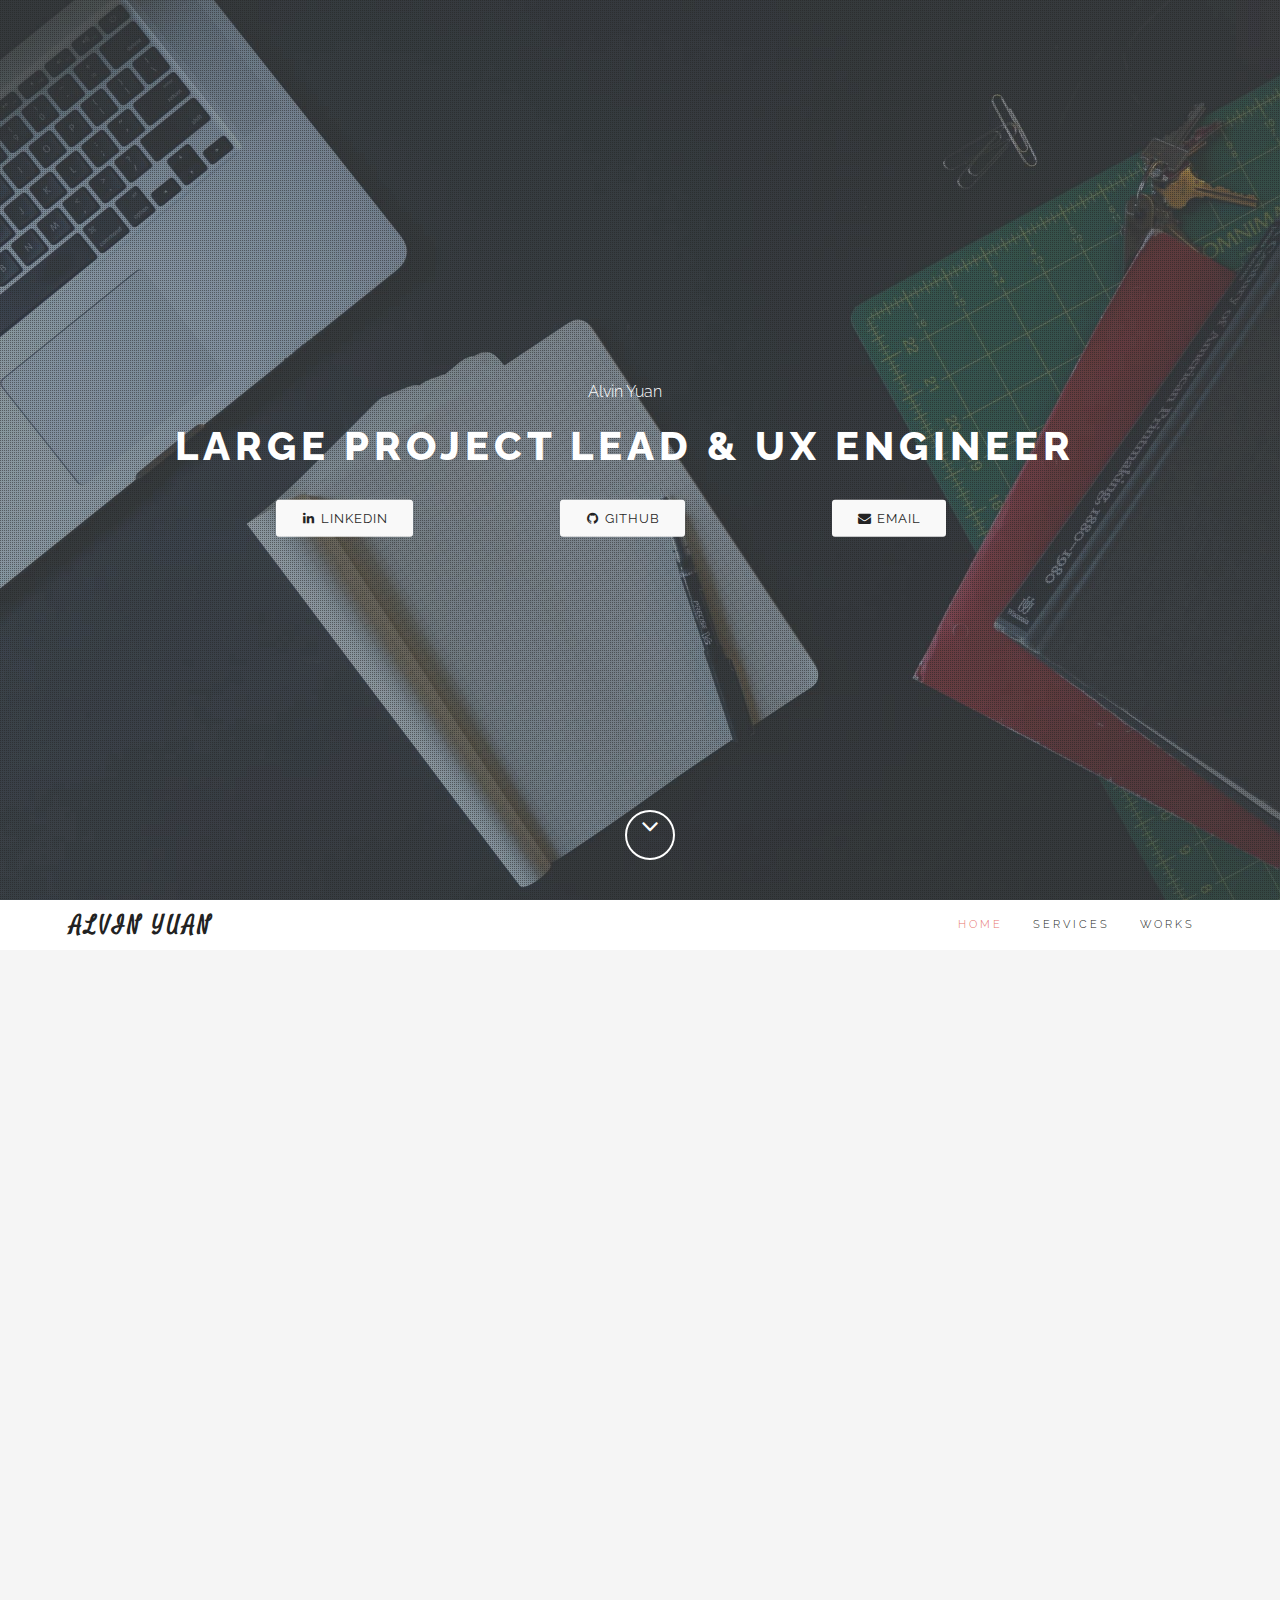
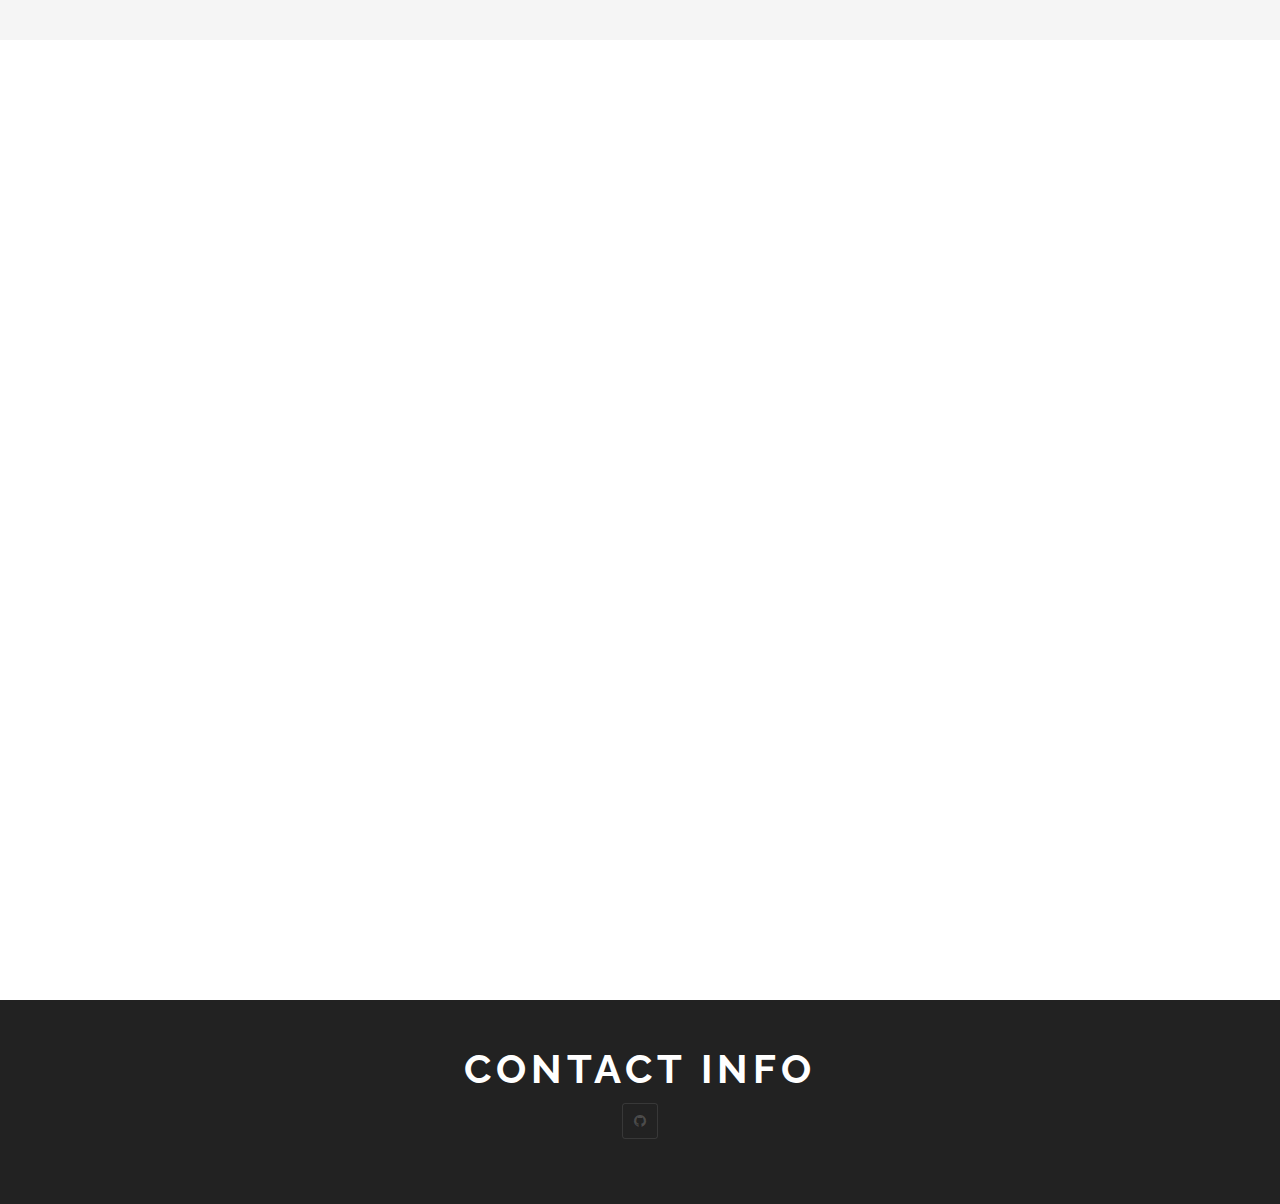
==== portfolio/port.html @ e5fac18c "feat: updated social btn" ====
<!DOCTYPE html>
<html lang="en">
<head>
	<meta charset="UTF-8">
	<meta name="viewport" content="width=device-width, initial-scale=1.0">
	<meta name="viewport" content="width=device-width, initial-scale=1, maximum-scale=1, user-scalable=no">
	<meta name="description" content="">
	<meta name="author" content="">

	<title>Alvin Yuan Portfolio</title>

	<!-- CSS -->
	<link href="assets/bootstrap/css/bootstrap.min.css" rel="stylesheet" media="screen">
	<link href="assets/css/font-awesome.min.css" rel="stylesheet" media="screen">
	<link href="assets/css/simple-line-icons.css" rel="stylesheet" media="screen">
	<link href="assets/css/animate.css" rel="stylesheet">
    
	<!-- Custom styles CSS -->
	<link href="assets/css/style.css" rel="stylesheet" media="screen">
    
    <script src="assets/js/modernizr.custom.js"></script>
       
</head>
<body>

	<!-- Preloader -->

	<div id="preloader">
		<div id="status"></div>
	</div>

	<!-- Home start -->

	<section id="home" class="pfblock-image screen-height">
        <div class="home-overlay"></div>
        <div class = "container">
		<div class="intro row">
			<div class = "col-lg-12">
				<div class="start">Alvin Yuan</div>
			<h1>Large Project Lead & UX Engineer</h1>
			<br />
			
				<ul class="list-inline intro-social-buttons">
		            <li class= "col-lg-4 col-xs-12 ">
		                <a href="https://www.linkedin.com/in/ayuan214" class="btn btn-default btn-lg social-btn pull-right"><i class="fa fa-linkedin fa-fw"></i> <span class="network-name">Linkedin</span></a>
		            </li>
		            <li class= "col-lg-4 col-xs-12">
		                <a href="https://www.github.com/ayuan214" class="btn btn-default btn-lg social-btn"><i class="fa fa-github fa-fw"></i> <span class="network-name">Github</span></a>
		            </li>

		            <li class= "col-lg-4 col-xs-12">
		                <a href="mailto:alvinyuan@gmail.com" class="btn btn-default btn-lg social-btn  pull-left"><i class="fa fa-envelope fa-fw"></i> <span class="network-name">Email</span></a>
		            </li>
	        	</ul>
        	</div>
		</div>
		<br />
	

        <a href="#services">
		<div class="scroll-down">
            <span>
                <i class="fa fa-angle-down fa-2x"></i>
            </span>
		</div>
        </a>
    </div>

	</section>

	<!-- Home end -->

	<!-- Navigation start -->

	<header class="header">

		<nav class="navbar navbar-custom" role="navigation">

			<div class="container">

				<div class="navbar-header">
					<button type="button" class="navbar-toggle" data-toggle="collapse" data-target="#custom-collapse">
						<span class="sr-only">Toggle navigation</span>
						<span class="icon-bar"></span>
						<span class="icon-bar"></span>
						<span class="icon-bar"></span>
					</button>
					<a class="navbar-brand" href="index.html">Alvin Yuan</a>
				</div>

				<div class="collapse navbar-collapse" id="custom-collapse">
					<ul class="nav navbar-nav navbar-right">
						<li><a href="#home">Home</a></li>
						<li><a href="#services">Services</a></li>
                        <li><a href="#portfolio">Works</a></li>
					</ul>
				</div>

			</div><!-- .container -->

		</nav>

	</header>

	<!-- Navigation end -->



    <!-- Services start -->

	<section id="services" class="pfblock pfblock-gray">
		<div class="container">
			<div class="row">

				<div class="col-sm-6 col-sm-offset-3">

					<div class="pfblock-header wow fadeInUp">
						<h2 class="pfblock-title">This is what I do</h2>
						<div class="pfblock-line"></div>
						<div class="pfblock-subtitle">
							As a large project lead I have many roles, some of which are: 
						</div>
					</div>

				</div>

			</div>

			<div class="row">

				<div class="col-sm-3">

					<div class="iconbox wow slideInLeft">
						<div class="iconbox-icon">
							<span class="icon-notebook"></span>
						</div>
						<div class="iconbox-text">
							<h3 class="iconbox-title">Product Owner</h3>
							<div class="iconbox-desc">
								Work with stakeholders  while understanding user requirements to develop  product backlog.
							</div>
						</div>
					</div>

				</div>

				<div class="col-sm-3">

					<div class="iconbox wow slideInLeft">
						<div class="iconbox-icon">
							<span class="icon-pencil"></span>
						</div>
						<div class="iconbox-text">
							<h3 class="iconbox-title">Interaction Design</h3>
							<div class="iconbox-desc">
								Design detailed specifications to improve user experience across multimodal systems
							</div>
						</div>
					</div>

				</div>

				<div class="col-sm-3">

					<div class="iconbox wow slideInRight">
						<div class="iconbox-icon">
							<span class="icon-calendar"></span>
						</div>
						<div class="iconbox-text">
							<h3 class="iconbox-title">Project Management</h3>
							<div class="iconbox-desc">
								Manage teams across engineering, design, and business to turn an idea into a product. 
							</div>
						</div>
					</div>

				</div>

				<div class="col-sm-3">

					<div class="iconbox wow slideInRight">
						<div class="iconbox-icon">
							<span class="icon-screen-desktop"></span>
						</div>
						<div class="iconbox-text">
							<h3 class="iconbox-title">Web Design</h3>
							<div class="iconbox-desc">
								Develop mobile responsive websites as well as single page applications 
							</div>
						</div>
					</div>

				</div>

			</div><!-- .row -->
		</div><!-- .container -->
	</section>

	<!-- Services end -->
    
	<!-- Portfolio start -->

	<section id="portfolio" class="pfblock">
		<div class="container">
			<div class="row">

				<div class="col-sm-6 col-sm-offset-3">

					<div class="pfblock-header wow fadeInUp">
						<h2 class="pfblock-title">My works</h2>
						<div class="pfblock-line"></div>
						<div class="pfblock-subtitle">
							Some of my personal projects done during my spare time. Feel free to check one of them out!
						</div>
					</div>

				</div>

			</div><!-- .row -->
            
            
            <div class="row">
                
                <div class="col-xs-12 col-sm-4 col-md-4">
                    <a target="_blank" href="http:www.tubbi.net/en">
	                    <div class="grid wow zoomIn">
	                        <figure class="effect-bubba">
	                            <img src="img/tubbi_logo.jpg" alt="tubbi-logo"/>
	                            <figcaption>
	                                <h2><span>Tubbi</span></h2>
	                                <p>Single Page Application using AngularJS and PHP</p>
	                            </figcaption>			
	                        </figure>
	                    </div>
                    </a>
                </div>

                <div class="col-xs-12 col-sm-4 col-md-4">
            		<a target="_blank" href="http://ayuan214.github.io./resume/resume.html">
	                    <div class="grid wow zoomIn">
	                        <figure class="effect-bubba">
	                            <img src="img/interactive-res.jpg" alt="img01"/>
	                            <figcaption>
	                                <h2>Interactive <span>Resume</span></h2>
	                                <p>Built using jQuery and CSS</p>
	                            </figcaption>			
	                        </figure>
	                    </div>
                	</a>
                    
                </div>
                
                <div class="col-xs-12 col-sm-4 col-md-4">
            		<a target="_blank" href="http://ayuan214.github.io./arcade/arcade.html">
	                    <div class="grid wow zoomIn">
	                        <figure class="effect-bubba">
	                            <img src="img/arcade.jpg" alt="img01"/>
	                            <figcaption>
	                                <h2>Arcade <span>Game</span></h2>
	                                <p>Twist on Classic Frogger Game</p>
	                            </figcaption>			
	                        </figure>
	                    </div>
                	</a>  
                </div>
                
                <div class="col-xs-12 col-sm-4 col-md-4">
            		<a target="_blank" href="http://ayuan214.github.io./optimize/optimize.html">
	                    <div class="grid wow zoomIn">
	                        <figure class="effect-bubba">
	                            <img src="img/optimize.jpg" alt="img01"/>
	                            <figcaption>
	                                <h2>Website <span>Optimization</span></h2>
	                                <p>Improve loading times for mobile using CSS techniques</p>
	                            </figcaption>			
	                        </figure>
	                    </div>
                	</a>
                    
                </div>
                
                <div class="col-xs-12 col-sm-4 col-md-4">
            		<a target="_blank" href="http://ayuan214.github.io./map/map.html">
	                    <div class="grid wow zoomIn">
	                        <figure class="effect-bubba">
	                            <img src="img/map.jpg" alt="img01"/>
	                            <figcaption>
	                                <h2>Neighborhood <span>Map</span></h2>
	                                <p>Amalgamation of KnockoutJS, and Yelp API to show landmarks</p>
	                            </figcaption>			
	                        </figure>
	                    </div>
                	</a>
                    
                </div>
                
                <div class="col-xs-12 col-sm-4 col-md-4">
            		<a target="_blank" href="http://ayuan214.github.io./feedreader/feedreader.html">
                    <div class="grid wow zoomIn">
                        <figure class="effect-bubba">
                            <img src="img/jasmine.jpg" alt="img01"/>
                            <figcaption>
                                <h2>Feed Reader <span>Testing</span></h2>
                                <p>Jasmine JS to create tests against an application</p>
                            </figcaption>			
                        </figure>
                    </div>
                    </a>
                    
                </div>
                
            </div>


		</div><!-- .contaier -->

	</section>

	<!-- Portfolio end -->

	<!-- Footer start -->

	<footer id="footer">
		<div class="container">
			<h1 style="color:#fff"> Contact Info
			 </h1>
			<div class="row">

				<div class="col-sm-12">
					<ul class="social-links">
						<li><a href="http://www.linkedin.com/in/ayuan214" class="wow fadeInUp" data-wow-delay=".1s"><i class="fa fa-linkedin"></i></a></li>
						<li><a href="https://github.com/ayuan214" data-wow-delay=".2s"><i class="fa fa-github"></i></a></li>
						<li><a href="mailto:alvinyuan@gmail.com" class="wow fadeInUp" data-wow-delay=".5s"><i class="fa fa-envelope"></i></a></li>
					</ul>
				</div>

			</div><!-- .row -->
		</div><!-- .container -->
	</footer>

	<!-- Footer end -->

	<!-- Scroll to top -->

	<div class="scroll-up">
		<a href="#home"><i class="fa fa-angle-up"></i></a>
	</div>
    
    <!-- Scroll to top end-->

	<!-- Javascript files -->

	<script src="assets/js/jquery-1.11.1.min.js"></script>
	<script src="assets/bootstrap/js/bootstrap.min.js"></script>
	<script src="assets/js/jquery.parallax-1.1.3.js"></script>
	<script src="assets/js/imagesloaded.pkgd.js"></script>
	<script src="assets/js/jquery.sticky.js"></script>
	<script src="assets/js/smoothscroll.js"></script>
	<script src="assets/js/wow.min.js"></script>
    <script src="assets/js/jquery.easypiechart.js"></script>
    <script src="assets/js/waypoints.min.js"></script>
    <script src="assets/js/jquery.cbpQTRotator.js"></script>
	<script src="assets/js/custom.js"></script>

</body>
</html>
---- portfolio/assets/css/simple-line-icons.css ----
@font-face {
	font-family: 'Simple-Line-Icons';
	src:url('../fonts/Simple-Line-Icons.eot');
	src:url('../fonts/Simple-Line-Icons.eot?#iefix') format('embedded-opentype'),
		url('../fonts/Simple-Line-Icons.woff') format('woff'),
		url('../fonts/Simple-Line-Icons.ttf') format('truetype'),
		url('../fonts/Simple-Line-Icons.svg#Simple-Line-Icons') format('svg');
	font-weight: normal;
	font-style: normal;
}

/* Use the following CSS code if you want to use data attributes for inserting your icons */
[data-icon]:before {
	font-family: 'Simple-Line-Icons';
	content: attr(data-icon);
	speak: none;
	font-weight: normal;
	font-variant: normal;
	text-transform: none;
	line-height: 1;
	-webkit-font-smoothing: antialiased;
	-moz-osx-font-smoothing: grayscale;
}

/* Use the following CSS code if you want to have a class per icon */
/*
Instead of a list of all class selectors,
you can use the generic selector below, but it's slower:
[class*="icon-"] {
*/
.icon-user-female, .icon-user-follow, .icon-user-following, .icon-user-unfollow, .icon-trophy, .icon-screen-smartphone, .icon-screen-desktop, .icon-plane, .icon-notebook, .icon-moustache, .icon-mouse, .icon-magnet, .icon-energy, .icon-emoticon-smile, .icon-disc, .icon-cursor-move, .icon-crop, .icon-credit-card, .icon-chemistry, .icon-user, .icon-speedometer, .icon-social-youtube, .icon-social-twitter, .icon-social-tumblr, .icon-social-facebook, .icon-social-dropbox, .icon-social-dribbble, .icon-shield, .icon-screen-tablet, .icon-magic-wand, .icon-hourglass, .icon-graduation, .icon-ghost, .icon-game-controller, .icon-fire, .icon-eyeglasses, .icon-envelope-open, .icon-envelope-letter, .icon-bell, .icon-badge, .icon-anchor, .icon-wallet, .icon-vector, .icon-speech, .icon-puzzle, .icon-printer, .icon-present, .icon-playlist, .icon-pin, .icon-picture, .icon-map, .icon-layers, .icon-handbag, .icon-globe-alt, .icon-globe, .icon-frame, .icon-folder-alt, .icon-film, .icon-feed, .icon-earphones-alt, .icon-earphones, .icon-drop, .icon-drawer, .icon-docs, .icon-directions, .icon-direction, .icon-diamond, .icon-cup, .icon-compass, .icon-call-out, .icon-call-in, .icon-call-end, .icon-calculator, .icon-bubbles, .icon-briefcase, .icon-book-open, .icon-basket-loaded, .icon-basket, .icon-bag, .icon-action-undo, .icon-action-redo, .icon-wrench, .icon-umbrella, .icon-trash, .icon-tag, .icon-support, .icon-size-fullscreen, .icon-size-actual, .icon-shuffle, .icon-share-alt, .icon-share, .icon-rocket, .icon-question, .icon-pie-chart, .icon-pencil, .icon-note, .icon-music-tone-alt, .icon-music-tone, .icon-microphone, .icon-loop, .icon-logout, .icon-login, .icon-list, .icon-like, .icon-home, .icon-grid, .icon-graph, .icon-equalizer, .icon-dislike, .icon-cursor, .icon-control-start, .icon-control-rewind, .icon-control-play, .icon-control-pause, .icon-control-forward, .icon-control-end, .icon-calendar, .icon-bulb, .icon-bar-chart, .icon-arrow-up, .icon-arrow-right, .icon-arrow-left, .icon-arrow-down, .icon-ban, .icon-bubble, .icon-camcorder, .icon-camera, .icon-check, .icon-clock, .icon-close, .icon-cloud-download, .icon-cloud-upload, .icon-doc, .icon-envelope, .icon-eye, .icon-flag, .icon-folder, .icon-heart, .icon-info, .icon-key, .icon-link, .icon-lock, .icon-lock-open, .icon-magnifier, .icon-magnifier-add, .icon-magnifier-remove, .icon-paper-clip, .icon-paper-plane, .icon-plus, .icon-pointer, .icon-power, .icon-refresh, .icon-reload, .icon-settings, .icon-star, .icon-symbol-female, .icon-symbol-male, .icon-target, .icon-volume-1, .icon-volume-2, .icon-volume-off, .icon-users {
	font-family: 'Simple-Line-Icons';
	speak: none;
	font-style: normal;
	font-weight: normal;
	font-variant: normal;
	text-transform: none;
	line-height: 1;
	-webkit-font-smoothing: antialiased;
}
.icon-user-female:before {
	content: "\e000";
}
.icon-user-follow:before {
	content: "\e002";
}
.icon-user-following:before {
	content: "\e003";
}
.icon-user-unfollow:before {
	content: "\e004";
}
.icon-trophy:before {
	content: "\e006";
}
.icon-screen-smartphone:before {
	content: "\e010";
}
.icon-screen-desktop:before {
	content: "\e011";
}
.icon-plane:before {
	content: "\e012";
}
.icon-notebook:before {
	content: "\e013";
}
.icon-moustache:before {
	content: "\e014";
}
.icon-mouse:before {
	content: "\e015";
}
.icon-magnet:before {
	content: "\e016";
}
.icon-energy:before {
	content: "\e020";
}
.icon-emoticon-smile:before {
	content: "\e021";
}
.icon-disc:before {
	content: "\e022";
}
.icon-cursor-move:before {
	content: "\e023";
}
.icon-crop:before {
	content: "\e024";
}
.icon-credit-card:before {
	content: "\e025";
}
.icon-chemistry:before {
	content: "\e026";
}
.icon-user:before {
	content: "\e005";
}
.icon-speedometer:before {
	content: "\e007";
}
.icon-social-youtube:before {
	content: "\e008";
}
.icon-social-twitter:before {
	content: "\e009";
}
.icon-social-tumblr:before {
	content: "\e00a";
}
.icon-social-facebook:before {
	content: "\e00b";
}
.icon-social-dropbox:before {
	content: "\e00c";
}
.icon-social-dribbble:before {
	content: "\e00d";
}
.icon-shield:before {
	content: "\e00e";
}
.icon-screen-tablet:before {
	content: "\e00f";
}
.icon-magic-wand:before {
	content: "\e017";
}
.icon-hourglass:before {
	content: "\e018";
}
.icon-graduation:before {
	content: "\e019";
}
.icon-ghost:before {
	content: "\e01a";
}
.icon-game-controller:before {
	content: "\e01b";
}
.icon-fire:before {
	content: "\e01c";
}
.icon-eyeglasses:before {
	content: "\e01d";
}
.icon-envelope-open:before {
	content: "\e01e";
}
.icon-envelope-letter:before {
	content: "\e01f";
}
.icon-bell:before {
	content: "\e027";
}
.icon-badge:before {
	content: "\e028";
}
.icon-anchor:before {
	content: "\e029";
}
.icon-wallet:before {
	content: "\e02a";
}
.icon-vector:before {
	content: "\e02b";
}
.icon-speech:before {
	content: "\e02c";
}
.icon-puzzle:before {
	content: "\e02d";
}
.icon-printer:before {
	content: "\e02e";
}
.icon-present:before {
	content: "\e02f";
}
.icon-playlist:before {
	content: "\e030";
}
.icon-pin:before {
	content: "\e031";
}
.icon-picture:before {
	content: "\e032";
}
.icon-map:before {
	content: "\e033";
}
.icon-layers:before {
	content: "\e034";
}
.icon-handbag:before {
	content: "\e035";
}
.icon-globe-alt:before {
	content: "\e036";
}
.icon-globe:before {
	content: "\e037";
}
.icon-frame:before {
	content: "\e038";
}
.icon-folder-alt:before {
	content: "\e039";
}
.icon-film:before {
	content: "\e03a";
}
.icon-feed:before {
	content: "\e03b";
}
.icon-earphones-alt:before {
	content: "\e03c";
}
.icon-earphones:before {
	content: "\e03d";
}
.icon-drop:before {
	content: "\e03e";
}
.icon-drawer:before {
	content: "\e03f";
}
.icon-docs:before {
	content: "\e040";
}
.icon-directions:before {
	content: "\e041";
}
.icon-direction:before {
	content: "\e042";
}
.icon-diamond:before {
	content: "\e043";
}
.icon-cup:before {
	content: "\e044";
}
.icon-compass:before {
	content: "\e045";
}
.icon-call-out:before {
	content: "\e046";
}
.icon-call-in:before {
	content: "\e047";
}
.icon-call-end:before {
	content: "\e048";
}
.icon-calculator:before {
	content: "\e049";
}
.icon-bubbles:before {
	content: "\e04a";
}
.icon-briefcase:before {
	content: "\e04b";
}
.icon-book-open:before {
	content: "\e04c";
}
.icon-basket-loaded:before {
	content: "\e04d";
}
.icon-basket:before {
	content: "\e04e";
}
.icon-bag:before {
	content: "\e04f";
}
.icon-action-undo:before {
	content: "\e050";
}
.icon-action-redo:before {
	content: "\e051";
}
.icon-wrench:before {
	content: "\e052";
}
.icon-umbrella:before {
	content: "\e053";
}
.icon-trash:before {
	content: "\e054";
}
.icon-tag:before {
	content: "\e055";
}
.icon-support:before {
	content: "\e056";
}
.icon-size-fullscreen:before {
	content: "\e057";
}
.icon-size-actual:before {
	content: "\e058";
}
.icon-shuffle:before {
	content: "\e059";
}
.icon-share-alt:before {
	content: "\e05a";
}
.icon-share:before {
	content: "\e05b";
}
.icon-rocket:before {
	content: "\e05c";
}
.icon-question:before {
	content: "\e05d";
}
.icon-pie-chart:before {
	content: "\e05e";
}
.icon-pencil:before {
	content: "\e05f";
}
.icon-note:before {
	content: "\e060";
}
.icon-music-tone-alt:before {
	content: "\e061";
}
.icon-music-tone:before {
	content: "\e062";
}
.icon-microphone:before {
	content: "\e063";
}
.icon-loop:before {
	content: "\e064";
}
.icon-logout:before {
	content: "\e065";
}
.icon-login:before {
	content: "\e066";
}
.icon-list:before {
	content: "\e067";
}
.icon-like:before {
	content: "\e068";
}
.icon-home:before {
	content: "\e069";
}
.icon-grid:before {
	content: "\e06a";
}
.icon-graph:before {
	content: "\e06b";
}
.icon-equalizer:before {
	content: "\e06c";
}
.icon-dislike:before {
	content: "\e06d";
}
.icon-cursor:before {
	content: "\e06e";
}
.icon-control-start:before {
	content: "\e06f";
}
.icon-control-rewind:before {
	content: "\e070";
}
.icon-control-play:before {
	content: "\e071";
}
.icon-control-pause:before {
	content: "\e072";
}
.icon-control-forward:before {
	content: "\e073";
}
.icon-control-end:before {
	content: "\e074";
}
.icon-calendar:before {
	content: "\e075";
}
.icon-bulb:before {
	content: "\e076";
}
.icon-bar-chart:before {
	content: "\e077";
}
.icon-arrow-up:before {
	content: "\e078";
}
.icon-arrow-right:before {
	content: "\e079";
}
.icon-arrow-left:before {
	content: "\e07a";
}
.icon-arrow-down:before {
	content: "\e07b";
}
.icon-ban:before {
	content: "\e07c";
}
.icon-bubble:before {
	content: "\e07d";
}
.icon-camcorder:before {
	content: "\e07e";
}
.icon-camera:before {
	content: "\e07f";
}
.icon-check:before {
	content: "\e080";
}
.icon-clock:before {
	content: "\e081";
}
.icon-close:before {
	content: "\e082";
}
.icon-cloud-download:before {
	content: "\e083";
}
.icon-cloud-upload:before {
	content: "\e084";
}
.icon-doc:before {
	content: "\e085";
}
.icon-envelope:before {
	content: "\e086";
}
.icon-eye:before {
	content: "\e087";
}
.icon-flag:before {
	content: "\e088";
}
.icon-folder:before {
	content: "\e089";
}
.icon-heart:before {
	content: "\e08a";
}
.icon-info:before {
	content: "\e08b";
}
.icon-key:before {
	content: "\e08c";
}
.icon-link:before {
	content: "\e08d";
}
.icon-lock:before {
	content: "\e08e";
}
.icon-lock-open:before {
	content: "\e08f";
}
.icon-magnifier:before {
	content: "\e090";
}
.icon-magnifier-add:before {
	content: "\e091";
}
.icon-magnifier-remove:before {
	content: "\e092";
}
.icon-paper-clip:before {
	content: "\e093";
}
.icon-paper-plane:before {
	content: "\e094";
}
.icon-plus:before {
	content: "\e095";
}
.icon-pointer:before {
	content: "\e096";
}
.icon-power:before {
	content: "\e097";
}
.icon-refresh:before {
	content: "\e098";
}
.icon-reload:before {
	content: "\e099";
}
.icon-settings:before {
	content: "\e09a";
}
.icon-star:before {
	content: "\e09b";
}
.icon-symbol-female:before {
	content: "\e09c";
}
.icon-symbol-male:before {
	content: "\e09d";
}
.icon-target:before {
	content: "\e09e";
}
.icon-volume-1:before {
	content: "\e09f";
}
.icon-volume-2:before {
	content: "\e0a0";
}
.icon-volume-off:before {
	content: "\e0a1";
}
.icon-users:before {
	content: "\e001";
}
---- portfolio/assets/css/style.css ----
@import url(http://fonts.googleapis.com/css?family=Raleway:400,300,500,700,800);
@import url(http://fonts.googleapis.com/css?family=Satisfy);

/*!
 * Clean v2.0.0
 * Homepage: http://scripteden.com
 * Copyright 2015 Script Eden
 * Licensed under MIT
*/

body {
	font: 300 14px/1.8 'Raleway', sans-serif;
	color: #666;
	overflow-x: hidden;
}

img {
	max-width: 100%;
	height: auto;
}

a {
	color: #E7746F;
}

a:hover {
	text-decoration: none;
	color: #999;
}

/* ---------------------------------------------- /*
 * Transition elsements
/* ---------------------------------------------- */


.navbar a,
.form-control {
	-webkit-transition: all 0.4s ease-in-out 0s;
	   -moz-transition: all 0.4s ease-in-out 0s;
		-ms-transition: all 0.4s ease-in-out 0s;
		 -o-transition: all 0.4s ease-in-out 0s;
			transition: all 0.4s ease-in-out 0s;
}

a,
.btn {
	-webkit-transition: all 0.125s ease-in-out 0s;
	   -moz-transition: all 0.125s ease-in-out 0s;
		-ms-transition: all 0.125s ease-in-out 0s;
		 -o-transition: all 0.125s ease-in-out 0s;
			transition: all 0.125s ease-in-out 0s;
}

/* ---------------------------------------------- /*
 * Reset box-shadow
/* ---------------------------------------------- */

.btn,
.form-control,
.form-control:hover,
.form-control:focus,
.navbar-custom .dropdown-menu {
	-webkit-box-shadow: none;
			box-shadow: none;
}

/* ---------------------------------------------- /*
 * Typography
/* ---------------------------------------------- */

h1, h2, h3, h4, h5, h6 {
	font: 700 40px/1.2 Raleway, sans-serif;
	text-transform: uppercase;
	letter-spacing: 5px;
	margin: 5px 0 5px;
	color: #222;
}

h2 {
	font-size: 30px;
	margin: 0 0 30px;
}

h3 {
	font-size: 13px;
	letter-spacing: 1px;
	margin: 0 0 5px;
}

h4 {
	font-size: 12px;
	letter-spacing: 1px;
}

h5 {
	font-size: 12px;
	letter-spacing: 1px;
	font-weight: 400;
}

h6 {
	font-size: 11px;
	letter-spacing: 1px;
	font-weight: 400;
}

/* ---------------------------------------------- /*
 * Reset border-radius
/* ---------------------------------------------- */

.btn,
.iconbox,
.progress,
#filter li,
.scroll-up a,
.form-control,
.input-group-addon {
	-webkit-border-radius: 3px;
	   -moz-border-radius: 3px;
		 -o-border-radius: 3px;
			border-radius: 3px;
}


/* ---------------------------------------------- /*
 * Input-group
/* ---------------------------------------------- */

.input-group .form-control {
	z-index: auto;
}

.input-group-addon {
	background: #D8E1E4;
	border: 2px solid #D8E1E4;
	padding: 6px 15px;
	font-weight: 700;
}

/* ---------------------------------------------- /*
 * Inputs styles
/* ---------------------------------------------- */

.form-control {
	background: #FFF;
	border: 1px solid #D8E1E4;
	font-size: 12px;
	padding: 0 15px;
}

.form-control:focus{
    border-color: rgba(135, 135, 135, 0.7);
}

.input-lg,
.form-horizontal .form-group-lg .form-control {
	height: 38px;
	font-size: 13px;
}

.input-sm,
.form-horizontal .form-group-sm .form-control {
	font-size: 11px;
	height: 30px;
}

textarea.form-control {
	padding: 15px;
    max-width: 100%;
    min-width: 100%;
}

/* ---------------------------------------------- /*
 * Custom button style
/* ---------------------------------------------- */

.btn {
	font-family: Raleway, sans-serif;
	text-transform: uppercase;
	letter-spacing: 1px;
	font-size: 13px;
	padding: 8px 26px;
	border: 0;
}

.btn:hover,
.btn:focus,
.btn:active,
.btn.active {
	outline: inherit !important;
}

/* Button size */

.btn-lg,
.btn-group-lg > .btn {
	padding: 10px 25px;
	font-size: 13px;
    background: rgba(17, 17, 17, 0.8);
    color: #fff;
}
.btn-lg:hover,
.btn-group-lg > .btn:hover{
    background: rgba(17, 17, 17, 1.8);
    color: #fff;
}

.btn-sm,
.btn-group-sm > .btn {
	padding: 6px 25px;
	font-size: 11px;
}

.btn-xs,
.btn-group-xs > .btn {
	padding: 5px 25px;
	font-size: 10px;
}

.btn .icon-before {
	margin-right: 6px;
}

.btn .icon-after {
	margin-left: 6px;
}

/* ---------------------------------------------- /*
 * General Styles
/* ---------------------------------------------- */

.pfblock {
	padding: 120px 0 100px;
}

.pfblock-gray {
	background: #f5f5f5;
}

.pfblock-image {
	padding: 0;
}

.calltoaction h1,
.calltoaction h2,
.calltoaction h3,
.calltoaction h4,
.calltoaction h5,
.calltoaction h6,
.pfblock-image,
.pfblock-image h1,
.pfblock-image h2,
.pfblock-image h3,
.pfblock-image h4,
.pfblock-image h5,
.pfblock-image h6 {
	color: #fff;
}

.pfblock-header {
	text-align: center;
	margin: 0 0 60px;
}

.pfblock-header-left {
	text-align: left;
}

.pfblock-header-left .pfblock-line {
	width: inherit;
	margin: 30px 0;
}

.pfblock-title{
    font-weight: 800;
}

.pfblock-subtitle {
	font-family: Raleway, "Times New Roman", Times, sans-serif;
	font-style: normal;
	font-size: 18px;
}

.pfblock-line {
	background: rgba(135, 135, 135, 0.5);
	width: 100px;
	height: 1px;
	margin: 30px auto;
}

.pfblock-icon {
	font-size: 32px;
}
.calltoaction *{
    text-align: center;
}
.calltoaction {
    background: url(../images/item-3.jpg);
	background-color: #222;
	background-repeat: no-repeat;
	background-position: 0 0;
	-webkit-background-size: cover;
	   -moz-background-size: cover;
		 -o-background-size: cover;
			background-size: cover;
	padding: 50px 0;
	color: #999;
}

.calltoaction h2 {
	font-size: 20px;
	letter-spacing: 1px;
	margin-bottom: 5px;
}

.calltoaction-decription{
    padding-top: 20px;
    padding-bottom: 30px;
    font-size: 20px;
    color: #fff;
}

.calltoaction-btn {
	text-align: center;
}

.calltoaction-btn > .btn {
    background: rgba(255, 255, 255, .8);
    color: #111;
	margin-top: 5px;
	margin-bottom: 5px;
}
.calltoaction-btn > .btn:hover{
    background: #fff;
}

.long-down {
	margin-bottom: 40px;
}

/* ---------------------------------------------- /*
 * Home
/* ---------------------------------------------- */

#home {
	background: url(../images/notebook_rz.jpg);
	background-color: #222;
	background-attachment: fixed;
	background-repeat: no-repeat;
	background-position: 50% 50%;
	-webkit-background-size: cover;
	   -moz-background-size: cover;
		 -o-background-size: cover;
			background-size: cover;
	padding: 0;
}

.home-overlay {
    background-color: rgba(44, 62, 80, 0.3);
    background-image: url("../images/pattern.png");
    background-repeat: repeat;
    height: 100%;
    left: 0;
    position: absolute;
    top: 0;
    width: 100%;
    z-index: 0;
}

.intro {
	position: absolute;
	width: 100%;
	top: 50%;
	left: 0;
	text-align: center;
	-webkit-transform: translate(0%, -50%);
	   -moz-transform: translate(0%, -50%);
		-ms-transform: translate(0%, -50%);
		 -o-transform: translate(0%, -50%);
			transform: translate(0%, -50%);
	padding: 0 15px;
}

.intro h1{
    font-weight: 800;
}

.start {
	font-family: Raleway, "Times New Roman", Times, sans-serif;
	font-size: 16px;
	font-style: normal;
	text-transform: none;
	margin: 15px 0;
}

/* ---------------------------------------------- /*
 * Servise
/* ---------------------------------------------- */

.iconbox {
	background: #fff;
	border-bottom: 1px solid #d4d4d4;
	text-align: center;
	padding: 40px 20px;
	margin: 0 0 20px;
}

.iconbox-icon {
	margin: 0 0 15px;
	font-size: 32px;
	color: #222;
}

.iconbox-title {
	margin: 0 0 15px;
	padding: 0;
}

/* ---------------------------------------------- /*
 * Skills
/* ---------------------------------------------- */

.chart {
    display: inline-block;
    height: 140px;
    margin: 50px 0;
    position: relative;
    text-align: center;
    width: 140px;
}
.chart canvas {
    left: 0;
    position: absolute;
    top: 0;
}
.percent {
    display: inline-block;
    font-size: 25px;
    font-weight: 300;
    line-height: 140px;
    z-index: 2;
}
.percent:after {
    content: "%";
    font-size: 50%;
    margin-left: 0.1em;
}

/* ---------------------------------------------- /*
 * Contact
/* ---------------------------------------------- */
#contact{
	background-color: #f5f5f5;
}
.ajax-response {
	text-align: center;
}

/* ---------------------------------------------- /*
 * Footer
/* ---------------------------------------------- */

#footer {
	background: #222;
	text-align: center;
	padding: 40px 0;
	color: #FFF;
}

.copyright {
	margin: 0;
}

.copyright a{
    border-bottom: 1px dotted #fff;
}

#footer span{
    animation-iteration-count: infinite;
    -webkit-animation-iteration-count: infinite;
    color: #ff5252;
}

.social-links {
	list-style: none;
	padding: 0;
	margin: 0 0 20px;
}

.social-links li {
	display: inline-block;
	margin: 5px;
}

.social-links a {
	width: 36px;
	height: 36px;
	display: block;
	line-height: 35px;
	text-align: center;
	border: 1px solid rgba(255, 255, 255, .1);
	-webkit-border-radius: 3px;
	   -moz-border-radius: 3px;
			border-radius: 3px;
	font-size: 14px;
	color: rgba(255, 255, 255, .2);
}

.social-links a:hover {
	border: 1px solid rgba(255, 255, 255, .5);
	color: rgba(255, 255, 255, .8);
}

/* ---------------------------------------------- /*
 * Navigation
/* ---------------------------------------------- */

.header {
	border-bottom: 1px solid #f5f5f5;
	position: relative;
	width: 100%;
	z-index: 998;
}

.navbar-custom {
	border: 0;
	border-radius: 0;
	margin: 0;
	text-transform: uppercase;
	font-family: Raleway, sans-serif;
}

.navbar-custom,
.navbar-custom .dropdown-menu {
	background: #fff;
	padding: 0;
}

.navbar-custom .navbar-brand,
.navbar-custom .navbar-nav > li > a,
.navbar-custom .navbar-nav .dropdown-menu > li > a {
	font-size: 11px;
	letter-spacing: 3px;
	color: #222;
}

.navbar-custom .nav li.active,
.navbar-custom .nav li a:hover,
.navbar-custom .nav li a:focus,
.navbar-custom .navbar-nav > li.active a {
	background: none;
	outline: 0;
	color: #E7746F;
}

.navbar-custom .navbar-brand {
	font-weight: 700;
	font-size: 22px;
    font-family: Satisfy, cursive;
}

.navbar-custom .dropdown-menu {
	border: 0;
	border-top: 2px solid #E7746F;
	border-radius: 0;
}

.navbar-custom .dropdown-menu > li > a {
	padding: 10px 20px;
}

.navbar-custom .nav .open > a,
.navbar-custom .dropdown-menu > li > a:hover,
.navbar-custom .dropdown-menu > li > a:focus {
	background: #f5f5f5;
}

.navbar-custom .navbar-toggle .icon-bar {
	background: #222;
}

/* ---------------------------------------------- /*
 * Scroll to top
/* ---------------------------------------------- */

.scroll-up {
	position: fixed;
	display: none;
	z-index: 999;
	bottom: 2em;
	right: 2em;
}

.scroll-up a {
	background-color: rgba(135, 135, 135, 0.5);
	display: block;
	width: 35px;
	height: 35px;
	text-align: center;
	color: #fff;
	font-size: 15px;
	line-height: 30px;
}

.scroll-up a:hover,
.scroll-up a:active {
	background-color: rgba(235, 235, 235, .8);
	color: #e7746f;
}

/* ---------------------------------------------- /*
 *Scroll Down
/* ---------------------------------------------- */

.scroll-down {
	position: absolute;
	left: 50%;
	bottom: 40px;
	border: 2px solid #fff;
	border-radius: 50%;
	height: 50px;
	width: 50px;
	margin-left: -15px;
	display: block;
	z-index: 10;
    text-align: center;
}

.scroll-down span{
    position: relative;
    color: #fff;
    -webkit-animation-name: drop;
	-webkit-animation-duration: 1s;
	-webkit-animation-timing-function: linear;
	-webkit-animation-delay: 0s;
	-webkit-animation-iteration-count: infinite;
	-webkit-animation-play-state: running;
	animation-name: drop;
	animation-duration: 1s;
	animation-timing-function: linear;
	animation-delay: 0s;
	animation-iteration-count: infinite;
	animation-play-state: running;
}

@-webkit-keyframes drop	{
	0%   { top:0px;  opacity: 0;}
	30%  { top:10px; opacity: 1;}
	100% { top:25px; opacity: 0;}
}

@keyframes drop	{
	0%   { top:0px;  opacity: 0;}
	30%  { top:10px; opacity: 1;}
	100% { top:25px; opacity: 0;}
}

/* ---------------------------------------------- /*
 * Preloader
/* ---------------------------------------------- */

#preloader {
	background: #FFF;
	bottom: 0;
	left: 0;
	position: fixed;
	right: 0;
	top: 0;
	z-index: 9999;
}

#status {
	background-image: url(../images/preloader.gif);
	background-position: center;
	background-repeat: no-repeat;
	height: 200px;
	left: 50%;
	margin: -100px 0 0 -100px;
	position: absolute;
	top: 50%;
	width: 200px;
}

/* ---------------------------------------------- /*
 * Media
/* ---------------------------------------------- */

@media (max-width: 767px) {

	.calltoaction {
		text-align: center;
	}

}

@media (max-width: 480px) {

	h1 {
		font-size: 34px;
		letter-spacing: 3px;
	}

	h2 {
		font-size: 24px;
		margin: 0 0 30px;
		letter-spacing: 3px;
	}

}


/*--------------------------------*/
/***** Portfolio Common style *****/
/*--------------------------------*/

.grid {
	position: relative;
	clear: both;
	margin: 0 auto;
	padding: 1em 0 4em;
	max-width: 100%;
	list-style: none;
	text-align: center;
}

.grid h2{
    font-size: 20px;
}

.grid figure {
	position: relative;
	float: left;
	overflow: hidden;
	margin: 10px 1%;
	min-width: 100%;
	max-width: 100%;
	height: auto;
	background: #3085a3;
	text-align: center;
	cursor: pointer;
}

.grid figure img {
	position: relative;
	display: block;
	min-height: auto;
	max-width: 100%;
	opacity: 0.8;
}

.grid figure figcaption {
	padding: 2em;
	color: #fff;
	text-transform: uppercase;
	font-size: 1.25em;
	-webkit-backface-visibility: hidden;
	backface-visibility: hidden;
}

.grid figure figcaption::before,
.grid figure figcaption::after {
	pointer-events: none;
}

.grid figure figcaption,
.grid figure figcaption > a {
	position: absolute;
	top: 0;
	left: 0;
	width: 100%;
	height: 100%;
}

/* Anchor will cover the whole item by default */
/* For some effects it will show as a button */
.grid figure figcaption > a {
	z-index: 1000;
	text-indent: 200%;
	white-space: nowrap;
	font-size: 0;
	opacity: 0;
}

.grid figure h2 {
	word-spacing: -0.15em;
	font-weight: 300;
}

.grid figure h2 span {
	font-weight: 800;
}

.grid figure h2,
.grid figure p {
	margin: 0;
}

.grid figure p {
	letter-spacing: 1px;
	font-size: 68.5%;
}

/*---------------*/
/***** Bubba *****/
/*---------------*/

figure.effect-bubba {
	background: #9e5406;
}

figure.effect-bubba img {
	opacity: 0.7;
	-webkit-transition: opacity 0.35s;
	transition: opacity 0.35s;
}

figure.effect-bubba:hover img {
	opacity: 0.4;
}

figure.effect-bubba figcaption::before,
figure.effect-bubba figcaption::after {
	position: absolute;
	top: 30px;
	right: 30px;
	bottom: 30px;
	left: 30px;
	content: '';
	opacity: 0;
	-webkit-transition: opacity 0.35s, -webkit-transform 0.35s;
	transition: opacity 0.35s, transform 0.35s;
}

figure.effect-bubba figcaption::before {
	border-top: 1px solid #fff;
	border-bottom: 1px solid #fff;
	-webkit-transform: scale(0,1);
	transform: scale(0,1);
}

figure.effect-bubba figcaption::after {
	border-right: 1px solid #fff;
	border-left: 1px solid #fff;
	-webkit-transform: scale(1,0);
	transform: scale(1,0);
}

figure.effect-bubba h2 {
	padding-top: 10%;
	-webkit-transition: -webkit-transform 0.35s;
	transition: transform 0.35s;
	-webkit-transform: translate3d(0,-20px,0);
	transform: translate3d(0,-20px,0);
    color: #fff;
}

figure.effect-bubba p {
	padding: 20px 2.5em;
	opacity: 0;
	-webkit-transition: opacity 0.35s, -webkit-transform 0.35s;
	transition: opacity 0.35s, transform 0.35s;
	-webkit-transform: translate3d(0,20px,0);
	transform: translate3d(0,20px,0);
}

figure.effect-bubba:hover figcaption::before,
figure.effect-bubba:hover figcaption::after {
	opacity: 1;
	-webkit-transform: scale(1);
	transform: scale(1);
}

figure.effect-bubba:hover h2,
figure.effect-bubba:hover p {
	opacity: 1;
	-webkit-transform: translate3d(0,0,0);
	transform: translate3d(0,0,0);
}

/*-----------------------*/
/***** Quote Rotator *****/
/*-----------------------*/

.cbp-qtrotator {
	position: relative;
	margin: 3em auto 0em auto;
	max-width: 90%;
	width: 90%;
}

.cbp-qtrotator .cbp-qtcontent {
	position: absolute;
	min-height: 200px;
	border-top: 1px solid #f4f4f4;
	border-bottom: 1px solid #f4f4f4;
	padding: 2em 0;
	top: 0;
	z-index: 0;
	opacity: 0;
	width: 100%;
}

.no-js .cbp-qtrotator .cbp-qtcontent {
	border-bottom: none;
}

.cbp-qtrotator .cbp-qtcontent.cbp-qtcurrent,
.no-js .cbp-qtrotator .cbp-qtcontent {
	position: relative; 
	z-index: 100;
	pointer-events: auto;
	opacity: 1;
}

.cbp-qtrotator .cbp-qtcontent:before,
.cbp-qtrotator .cbp-qtcontent:after {
	content: " ";
	display: table;
}

.cbp-qtrotator .cbp-qtcontent:after {
	clear: both;
}

.cbp-qtprogress {
	position: absolute;
	background: #FF5252;
	height: 1px;
	width: 0%;
	top: 0;
	z-index: 1000;
}

.cbp-qtrotator blockquote {
	margin: 0;
	padding: 0;
    border: 0;
    font-size: 12px;
}

.cbp-qtrotator blockquote p {
	font-size: 2em;
	color: #888;
	font-weight: 300;
	margin: 0.4em 0 1em;
}

.cbp-qtrotator blockquote footer {
	font-size: 1.2em;
}

.cbp-qtrotator blockquote footer:before {
	content: '― ';
}

.cbp-qtrotator .cbp-qtcontent img {
	float: right;
	margin-left: 3em;
}

/* Example for media query */
@media screen and (max-width: 30.6em) { 

	.cbp-qtrotator {
		font-size: 70%;
	}

	.cbp-qtrotator img {
		width: 80px;
	}

}

.social-btn{
	background-color: #f8f8f8;
	color: black;
}

@media (max-width: 1200px) {
    .row .col-lg-4 > .pull-right {
        float: none !important;
    }
    .row .col-lg-4 > .pull-left {
        float: none !important;
    }

    .social-btn{
    	margin-top: 5px;
    	margin-bottom: 5px;
    }
}
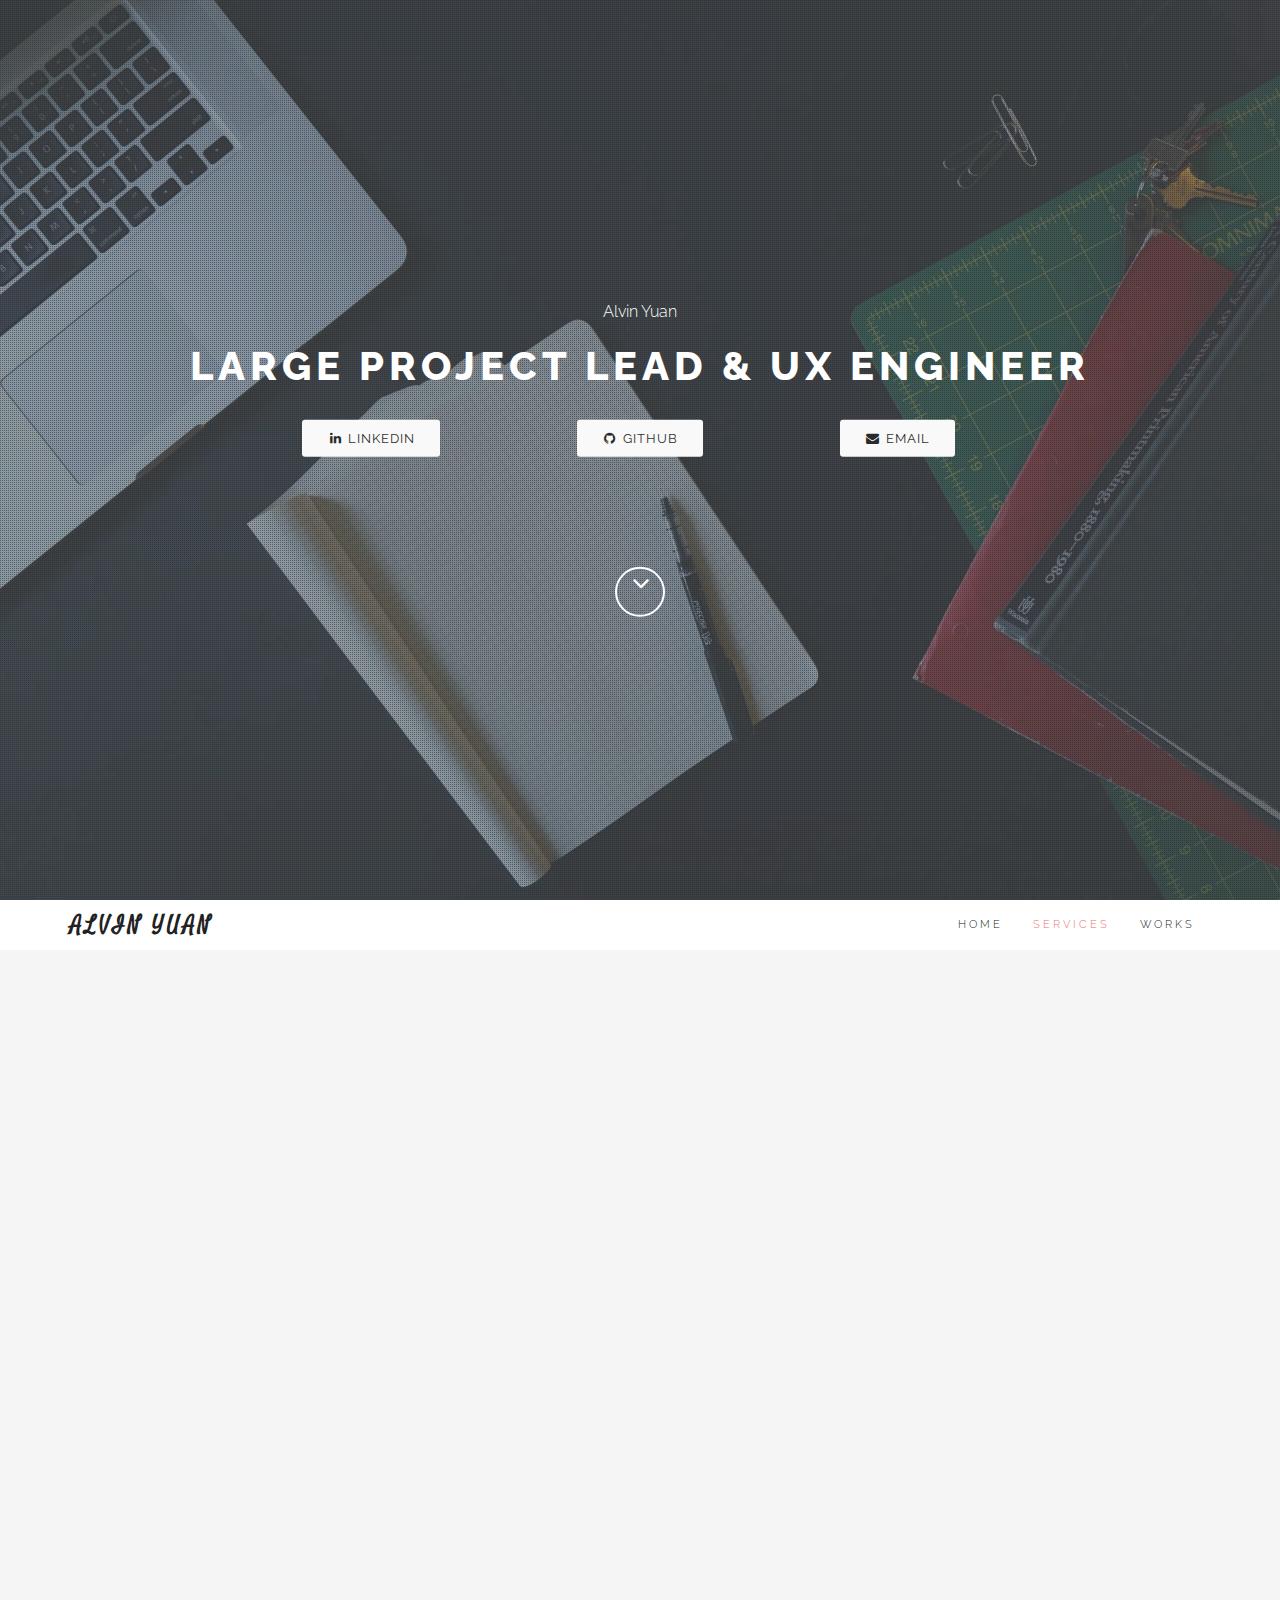
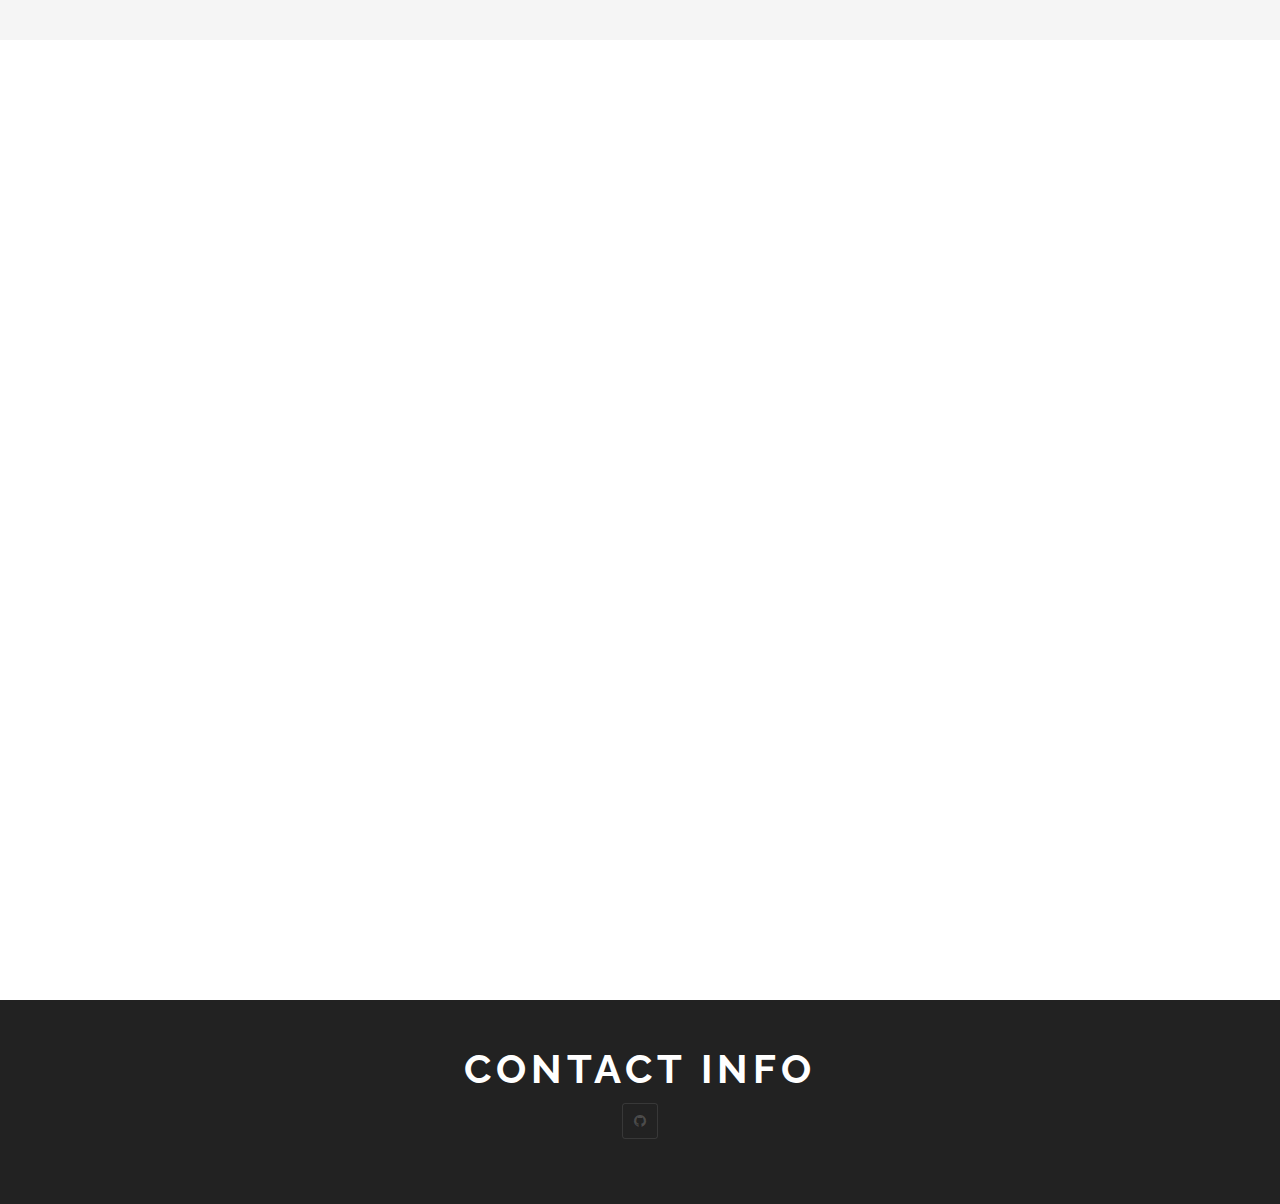
==== commit a1ef8c48: "feat: fix cover" ====
--- a/portfolio/port.html
+++ b/portfolio/port.html
@@ -33,14 +33,15 @@
 
 	<section id="home" class="pfblock-image screen-height">
         <div class="home-overlay"></div>
-        <div class = "container">
-		<div class="intro row">
-			<div class = "col-lg-12">
-				<div class="start">Alvin Yuan</div>
+
+		<div class="intro">
+			<div>
+			<div class="start">Alvin Yuan</div>
 			<h1>Large Project Lead & UX Engineer</h1>
 			<br />
+			<div class = "container">
 			
-				<ul class="list-inline intro-social-buttons">
+				<ul class="list-inline intro-social-buttons row">
 		            <li class= "col-lg-4 col-xs-12 ">
 		                <a href="https://www.linkedin.com/in/ayuan214" class="btn btn-default btn-lg social-btn pull-right"><i class="fa fa-linkedin fa-fw"></i> <span class="network-name">Linkedin</span></a>
 		            </li>
@@ -51,19 +52,19 @@
 		            <li class= "col-lg-4 col-xs-12">
 		                <a href="mailto:alvinyuan@gmail.com" class="btn btn-default btn-lg social-btn  pull-left"><i class="fa fa-envelope fa-fw"></i> <span class="network-name">Email</span></a>
 		            </li>
-	        	</ul>
+	        	</ul>	
+	        	<div>
+
+	        <div class="row">		
+		        <a href="#services">
+				<div class="scroll-down">
+		            <span class="col-md-12">
+		                <i class="fa fa-angle-down fa-2x"></i>
+		            </span>
+				</div>
+	        	</a>
         	</div>
-		</div>
-		<br />
-	
-
-        <a href="#services">
-		<div class="scroll-down">
-            <span>
-                <i class="fa fa-angle-down fa-2x"></i>
-            </span>
-		</div>
-        </a>
+        </div>
     </div>
 
 	</section>
--- a/portfolio/assets/css/style.css
+++ b/portfolio/assets/css/style.css
@@ -613,14 +613,15 @@
 /* ---------------------------------------------- */
 
 .scroll-down {
-	position: absolute;
+	margin-top: 100px;
+	margin-left: auto;
+	margin-right: auto;
 	left: 50%;
 	bottom: 40px;
 	border: 2px solid #fff;
 	border-radius: 50%;
 	height: 50px;
 	width: 50px;
-	margin-left: -15px;
 	display: block;
 	z-index: 10;
     text-align: center;
@@ -977,6 +978,7 @@
 }
 
 @media (max-width: 1200px) {
+
     .row .col-lg-4 > .pull-right {
         float: none !important;
     }
@@ -988,5 +990,9 @@
     	margin-top: 5px;
     	margin-bottom: 5px;
     }
-}
-
+	.intro-text
+    {
+		text-align: center; 
+    }
+}
+
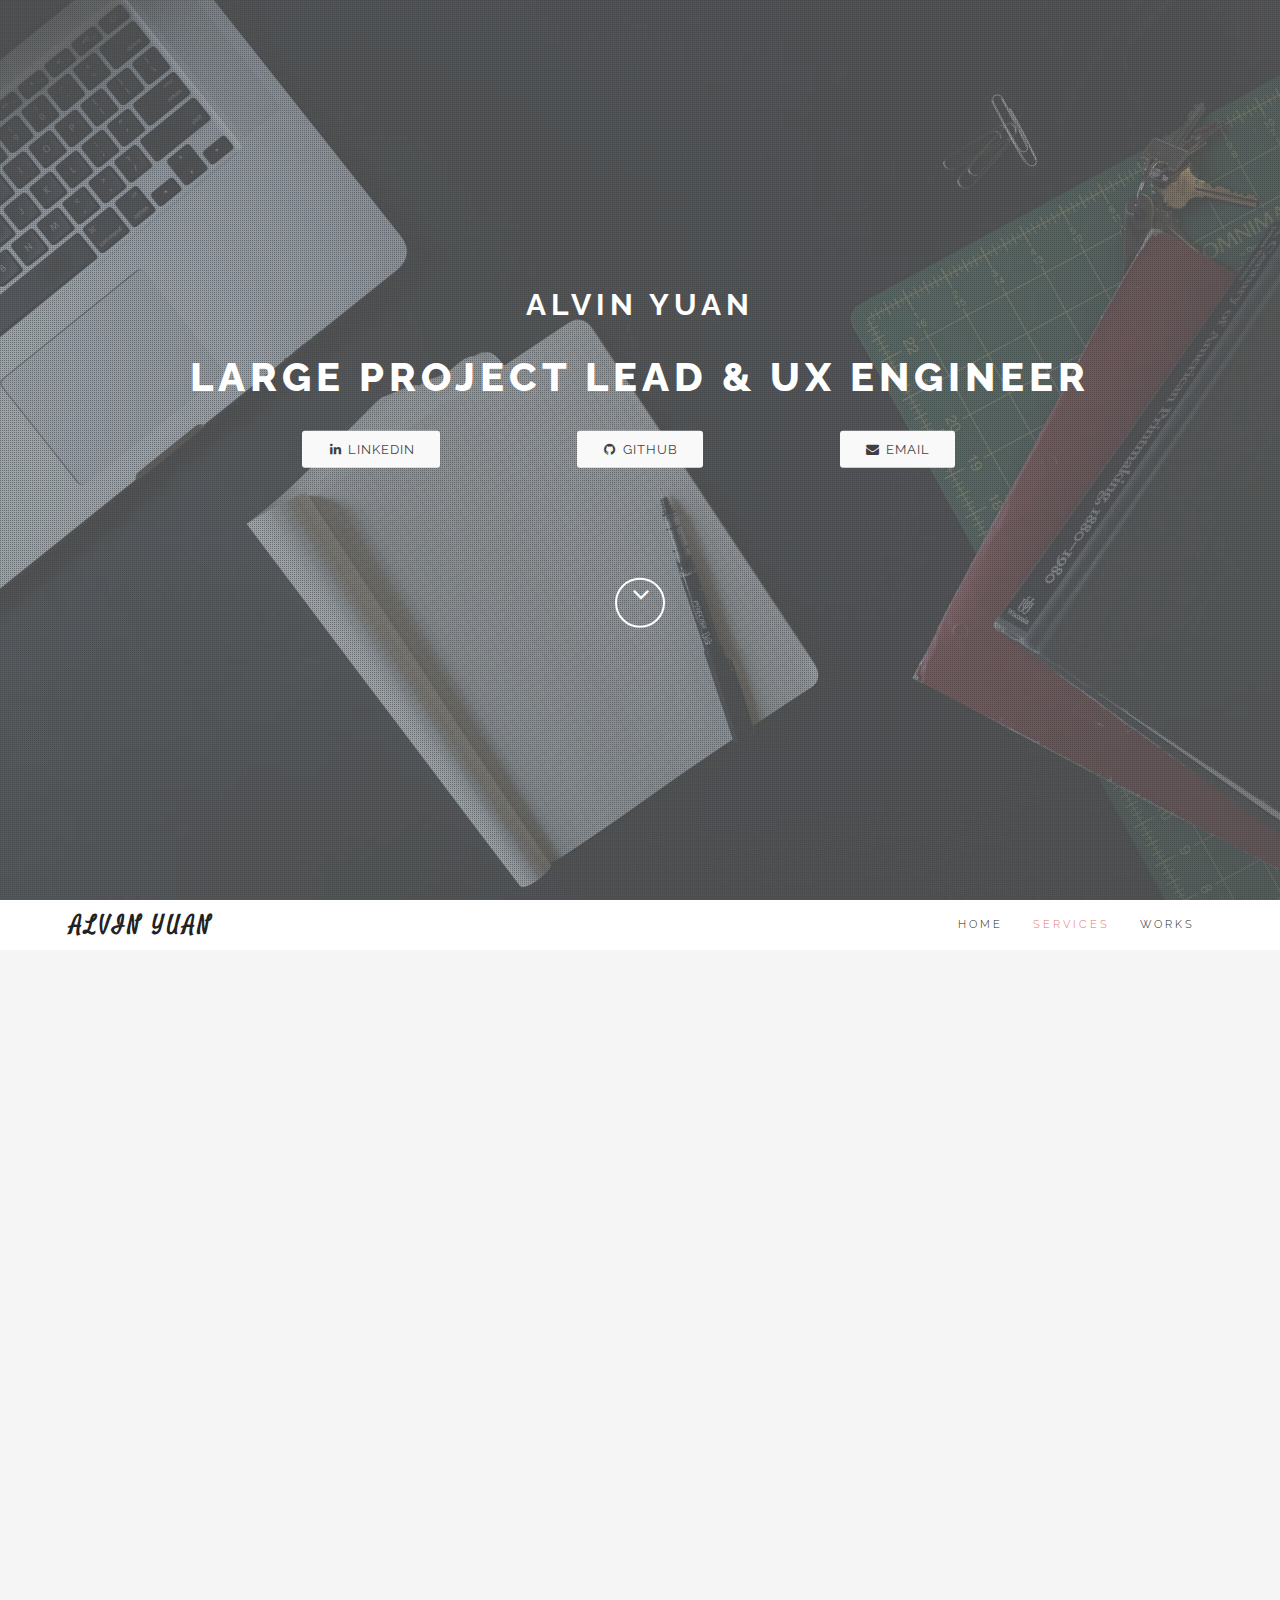
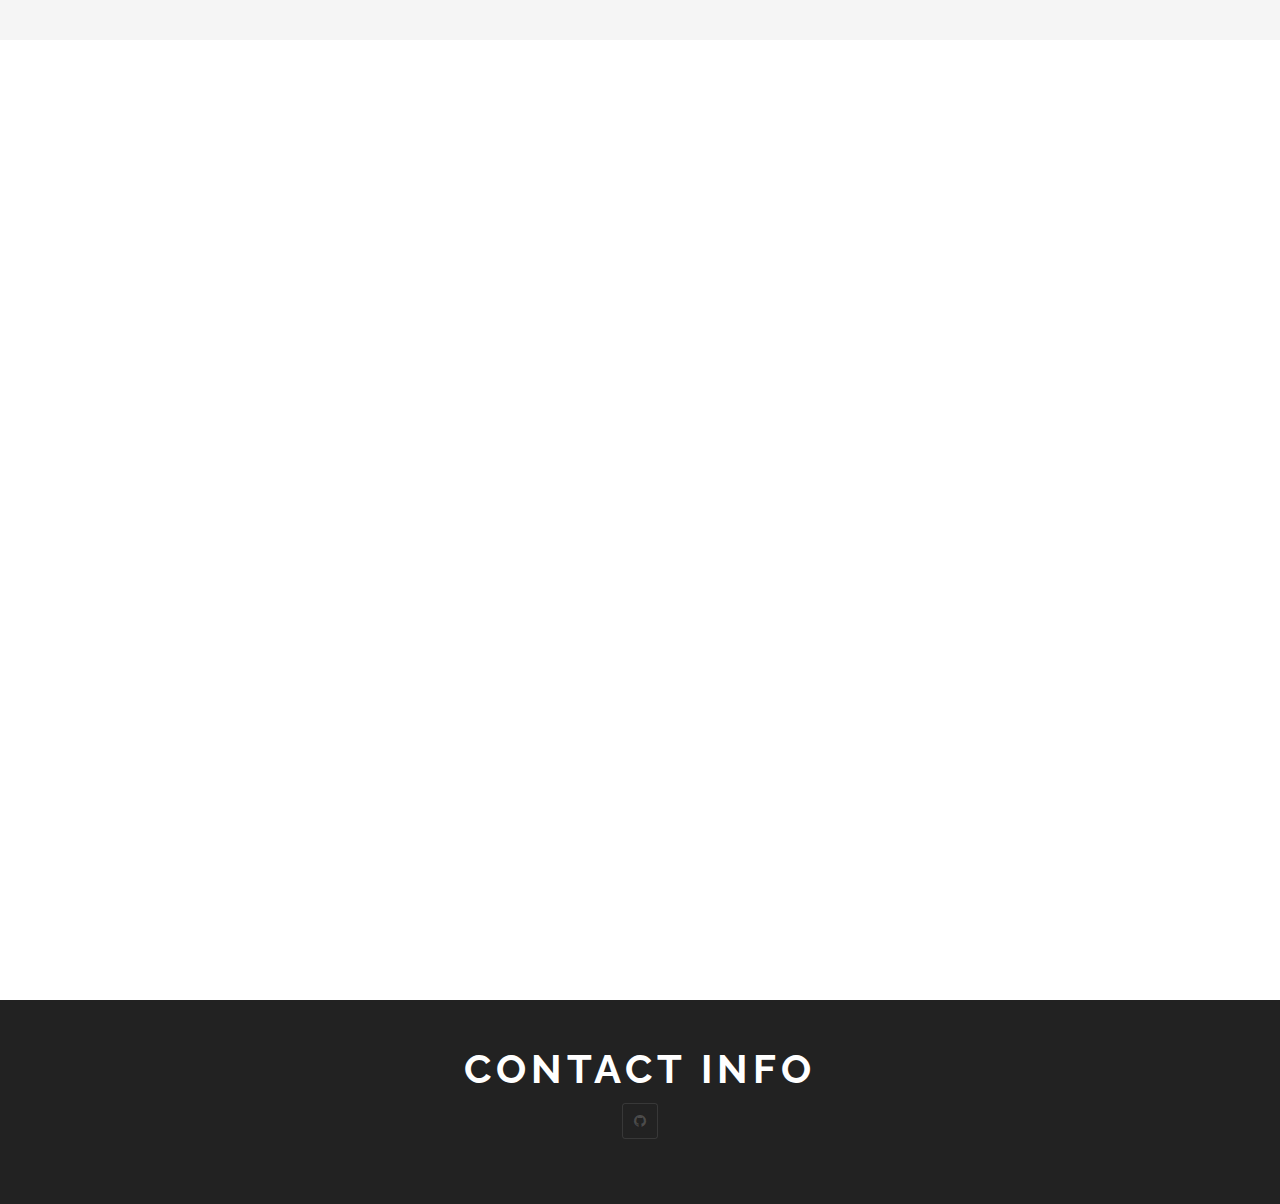
==== commit b7c47726: "feat: fix css" ====
--- a/portfolio/port.html
+++ b/portfolio/port.html
@@ -36,7 +36,7 @@
 
 		<div class="intro">
 			<div>
-			<div class="start">Alvin Yuan</div>
+			<div class="start"><h2>Alvin Yuan</h2></div>
 			<h1>Large Project Lead & UX Engineer</h1>
 			<br />
 			<div class = "container">
@@ -229,7 +229,7 @@
 	                            <img src="img/tubbi_logo.jpg" alt="tubbi-logo"/>
 	                            <figcaption>
 	                                <h2><span>Tubbi</span></h2>
-	                                <p>Single Page Application using AngularJS and PHP</p>
+	                                <p class="proj-text">Single Page Application using AngularJS and PHP</p>
 	                            </figcaption>			
 	                        </figure>
 	                    </div>
@@ -243,7 +243,7 @@
 	                            <img src="img/interactive-res.jpg" alt="img01"/>
 	                            <figcaption>
 	                                <h2>Interactive <span>Resume</span></h2>
-	                                <p>Built using jQuery and CSS</p>
+	                                <p class="proj-text">Built using jQuery and CSS</p>
 	                            </figcaption>			
 	                        </figure>
 	                    </div>
@@ -258,7 +258,7 @@
 	                            <img src="img/arcade.jpg" alt="img01"/>
 	                            <figcaption>
 	                                <h2>Arcade <span>Game</span></h2>
-	                                <p>Twist on Classic Frogger Game</p>
+	                                <p class="proj-text">Twist on Classic Frogger Game</p>
 	                            </figcaption>			
 	                        </figure>
 	                    </div>
@@ -272,7 +272,7 @@
 	                            <img src="img/optimize.jpg" alt="img01"/>
 	                            <figcaption>
 	                                <h2>Website <span>Optimization</span></h2>
-	                                <p>Improve loading times for mobile using CSS techniques</p>
+	                                <p class="proj-text">Improve loading times for mobile using CSS techniques</p>
 	                            </figcaption>			
 	                        </figure>
 	                    </div>
@@ -287,7 +287,7 @@
 	                            <img src="img/map.jpg" alt="img01"/>
 	                            <figcaption>
 	                                <h2>Neighborhood <span>Map</span></h2>
-	                                <p>Amalgamation of KnockoutJS, and Yelp API to show landmarks</p>
+	                                <p class="proj-text">Using KnockoutJS and Yelp API to show landmarks</p>
 	                            </figcaption>			
 	                        </figure>
 	                    </div>
@@ -302,7 +302,7 @@
                             <img src="img/jasmine.jpg" alt="img01"/>
                             <figcaption>
                                 <h2>Feed Reader <span>Testing</span></h2>
-                                <p>Jasmine JS to create tests against an application</p>
+                                <p class="proj-text">Jasmine JS to create tests against an application</p>
                             </figcaption>			
                         </figure>
                     </div>
--- a/portfolio/assets/css/style.css
+++ b/portfolio/assets/css/style.css
@@ -994,5 +994,13 @@
     {
 		text-align: center; 
     }
-}
-
+
+    .proj-text{
+    	font-size: 10px;
+    }
+
+    .scroll-down{
+    	margin-top: 30px; 
+    }
+}
+
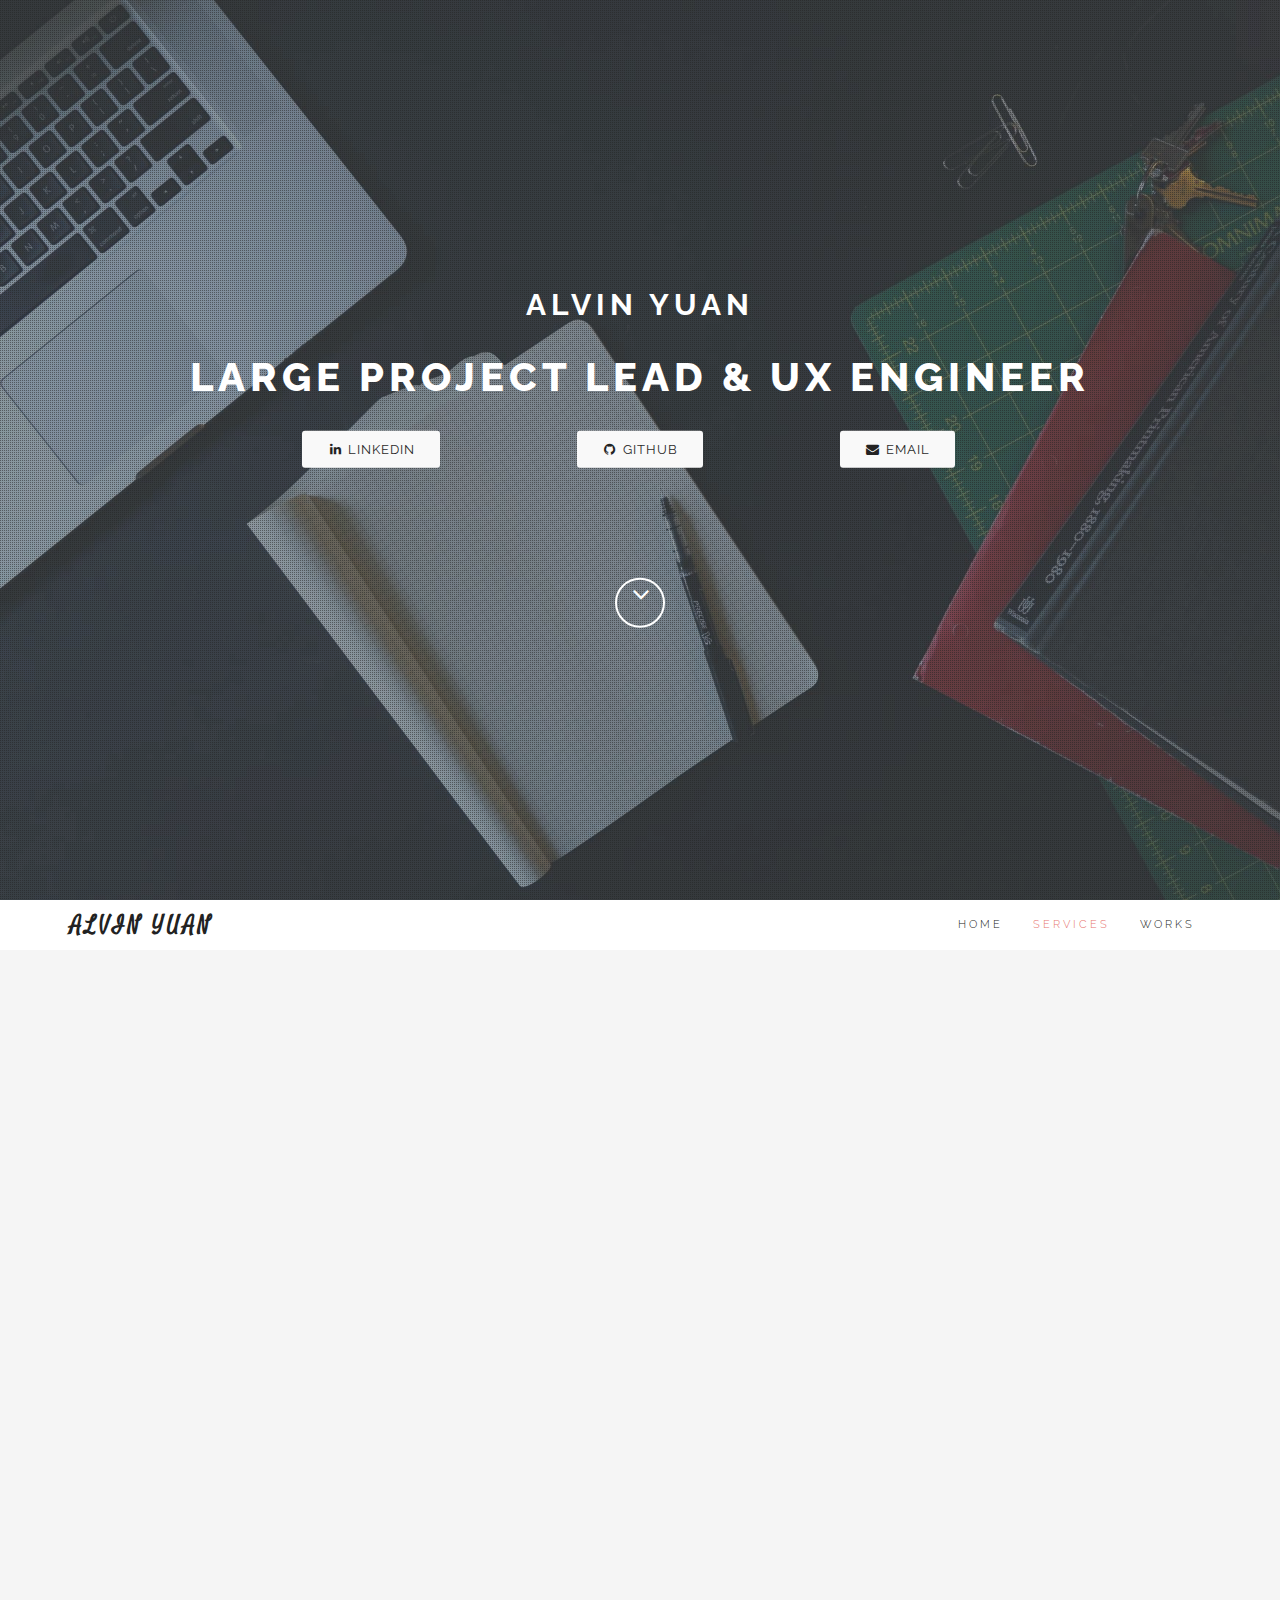
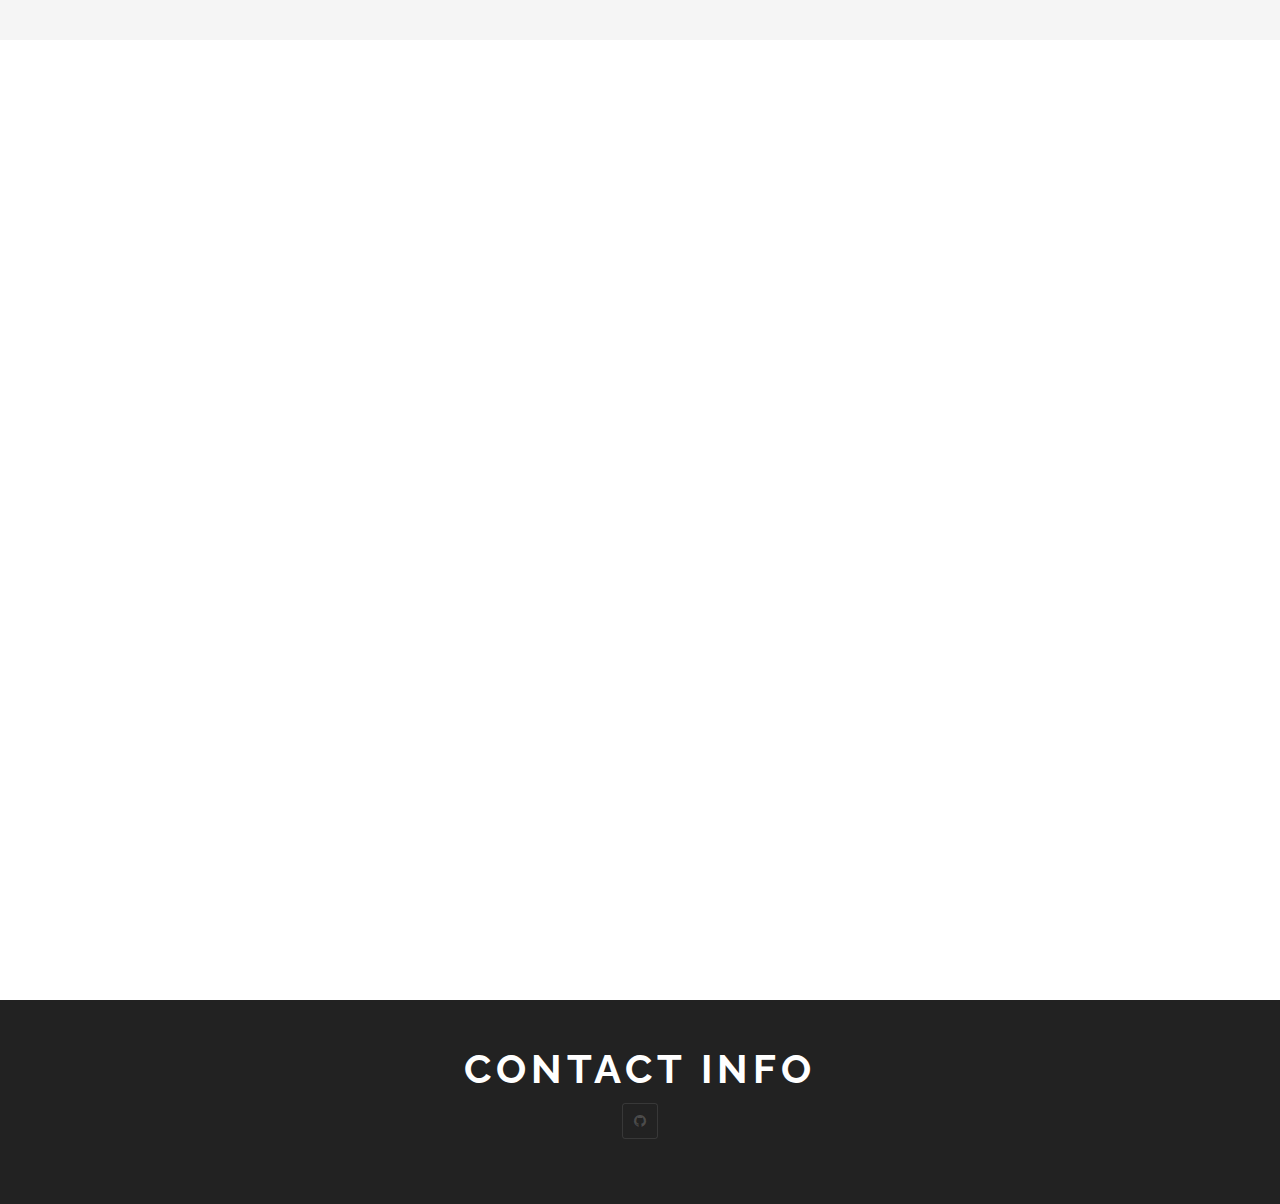
==== commit b3cee7a2: "feat: optimize for mobile" ====
--- a/portfolio/port.html
+++ b/portfolio/port.html
@@ -229,7 +229,7 @@
 	                            <img src="img/tubbi_logo.jpg" alt="tubbi-logo"/>
 	                            <figcaption>
 	                                <h2><span>Tubbi</span></h2>
-	                                <p class="proj-text">Single Page Application using AngularJS and PHP</p>
+	                                <p class="proj-text">Single Page App using AngularJS and PHP</p>
 	                            </figcaption>			
 	                        </figure>
 	                    </div>
--- a/portfolio/assets/css/style.css
+++ b/portfolio/assets/css/style.css
@@ -996,11 +996,12 @@
     }
 
     .proj-text{
-    	font-size: 10px;
+    	display: none;
     }
 
     .scroll-down{
-    	margin-top: 30px; 
+    	margin-top: 30px;
+    	bottom: 10px; 
     }
 }
 
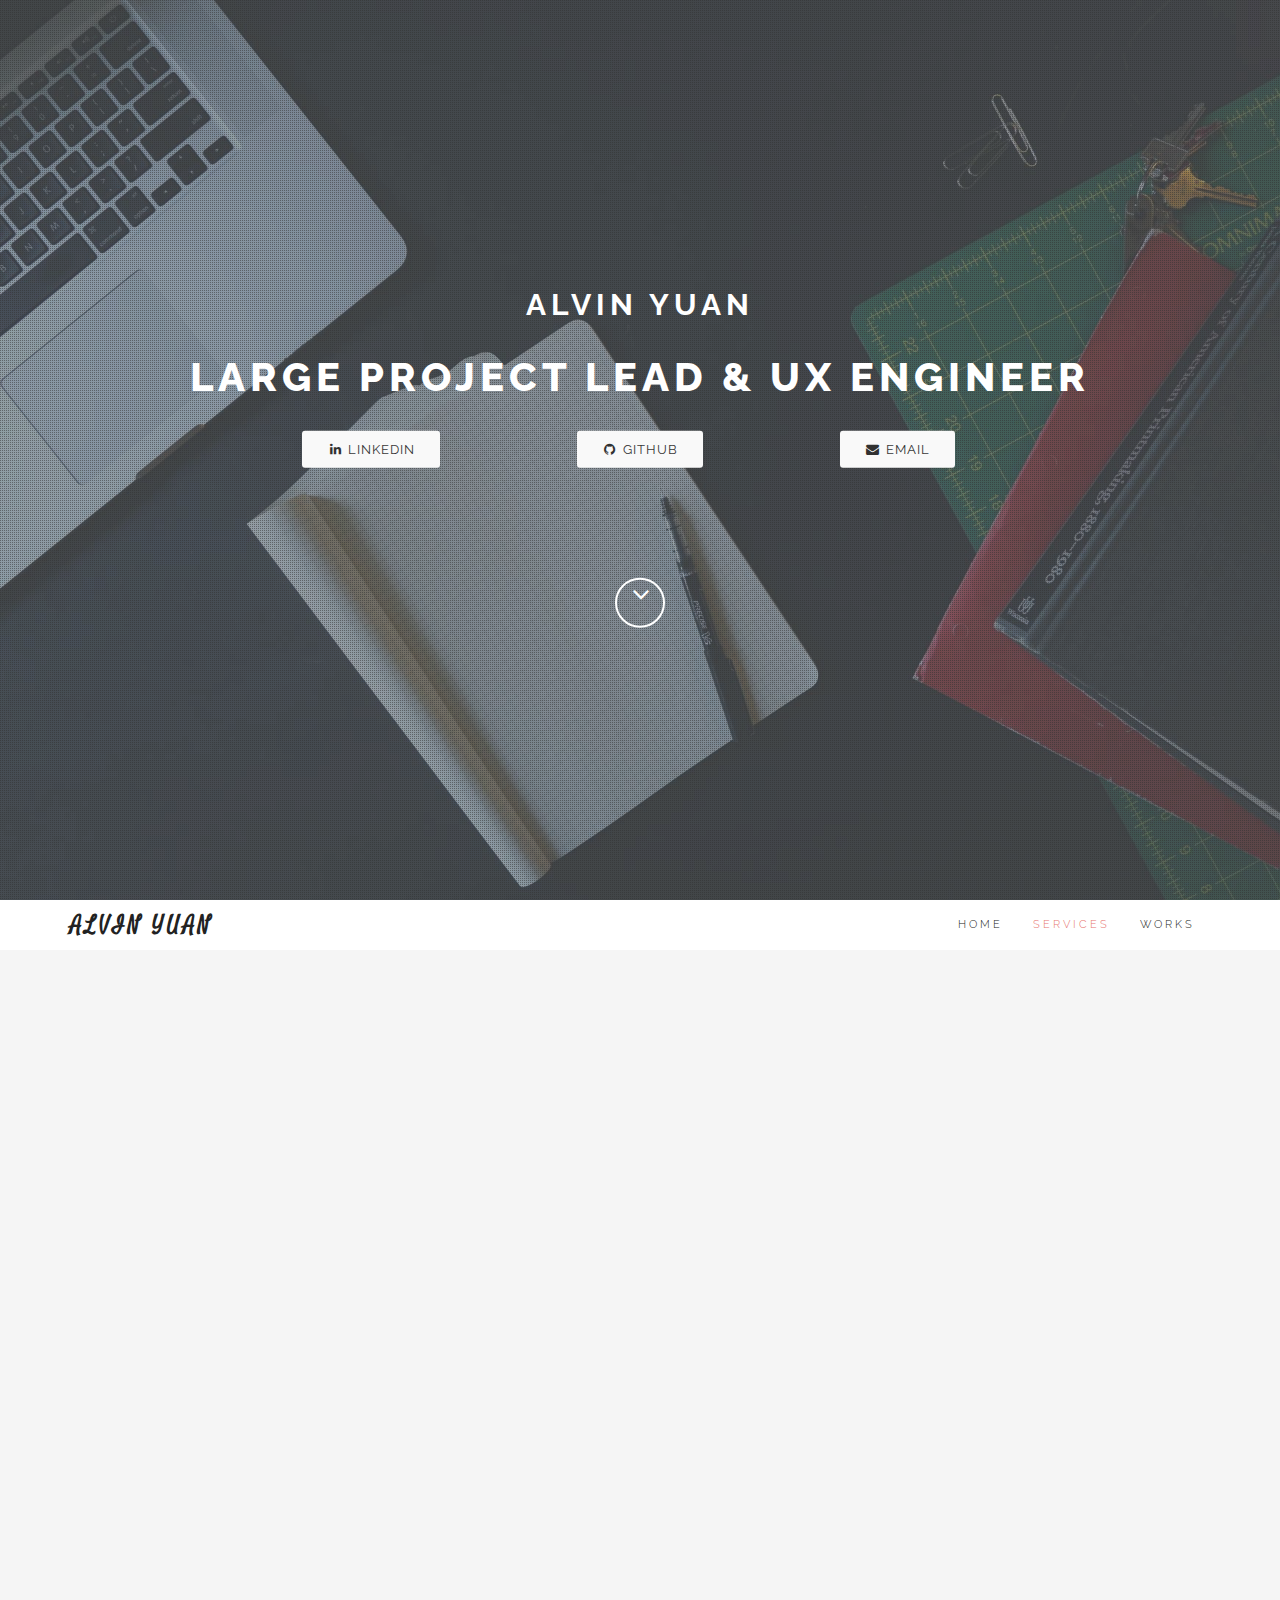
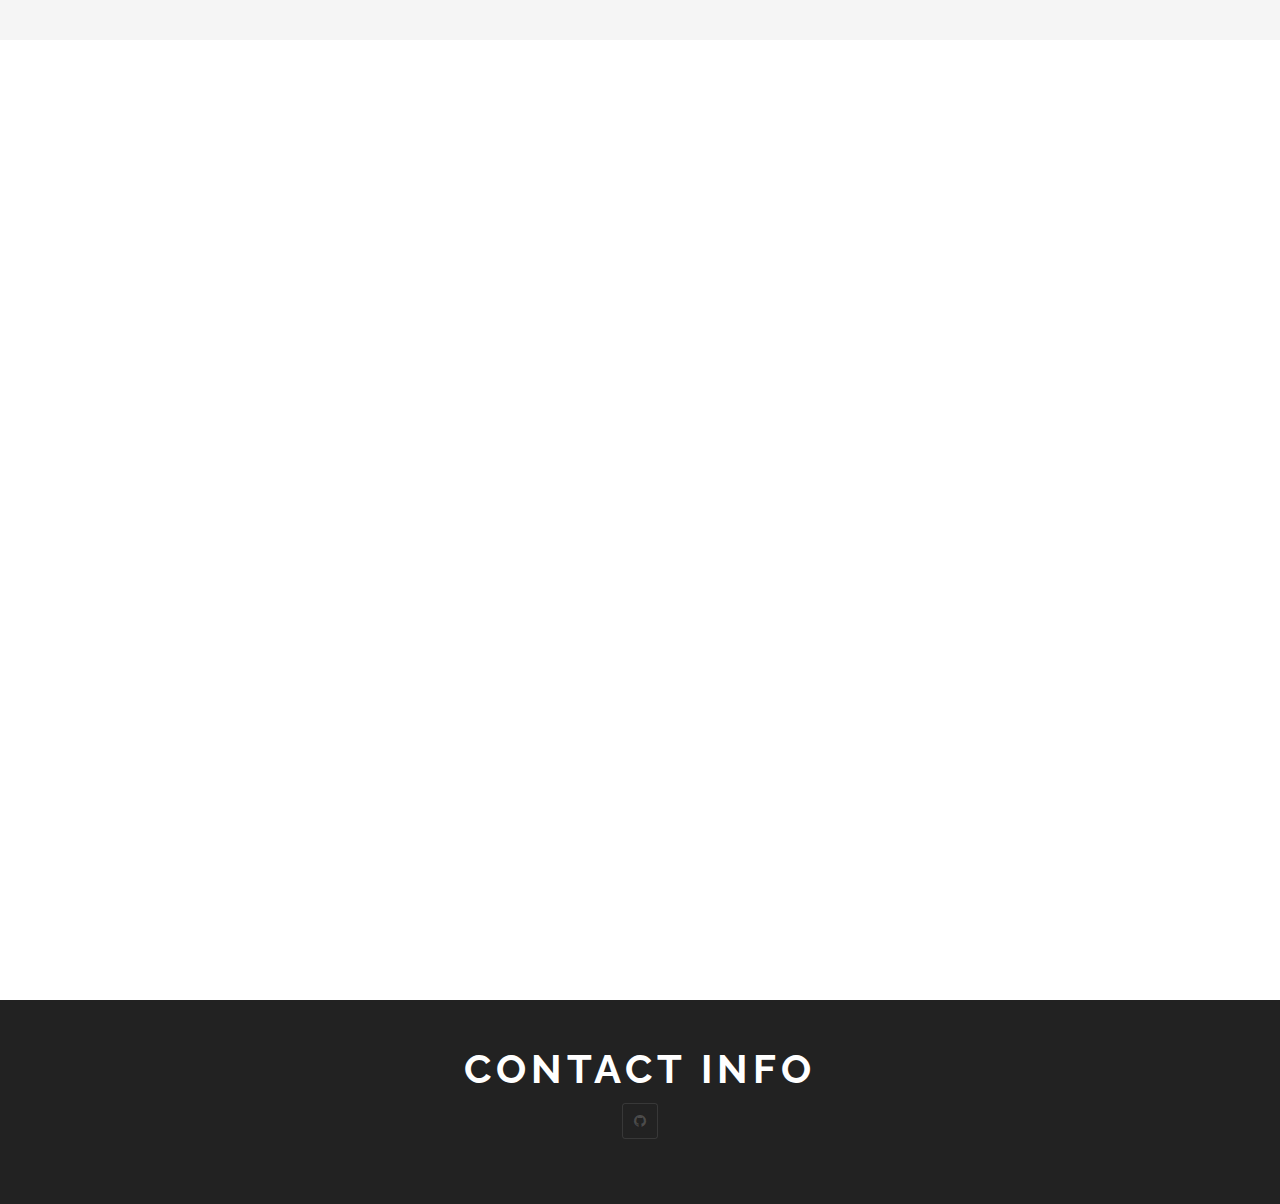
==== commit c45a9542: "fix: text" ====
--- a/portfolio/port.html
+++ b/portfolio/port.html
@@ -237,7 +237,7 @@
                 </div>
 
                 <div class="col-xs-12 col-sm-4 col-md-4">
-            		<a target="_blank" href="http://ayuan214.github.io./resume/resume.html">
+            		<a target="_blank" href="resume/resume.html">
 	                    <div class="grid wow zoomIn">
 	                        <figure class="effect-bubba">
 	                            <img src="img/interactive-res.jpg" alt="img01"/>
@@ -252,7 +252,7 @@
                 </div>
                 
                 <div class="col-xs-12 col-sm-4 col-md-4">
-            		<a target="_blank" href="http://ayuan214.github.io./arcade/arcade.html">
+            		<a target="_blank" href="arcade/arcade.html">
 	                    <div class="grid wow zoomIn">
 	                        <figure class="effect-bubba">
 	                            <img src="img/arcade.jpg" alt="img01"/>
@@ -266,7 +266,7 @@
                 </div>
                 
                 <div class="col-xs-12 col-sm-4 col-md-4">
-            		<a target="_blank" href="http://ayuan214.github.io./optimize/optimize.html">
+            		<a target="_blank" href="optimize/optimize.html">
 	                    <div class="grid wow zoomIn">
 	                        <figure class="effect-bubba">
 	                            <img src="img/optimize.jpg" alt="img01"/>
@@ -281,7 +281,7 @@
                 </div>
                 
                 <div class="col-xs-12 col-sm-4 col-md-4">
-            		<a target="_blank" href="http://ayuan214.github.io./map/map.html">
+            		<a target="_blank" href="map/map.html">
 	                    <div class="grid wow zoomIn">
 	                        <figure class="effect-bubba">
 	                            <img src="img/map.jpg" alt="img01"/>
@@ -296,7 +296,7 @@
                 </div>
                 
                 <div class="col-xs-12 col-sm-4 col-md-4">
-            		<a target="_blank" href="http://ayuan214.github.io./feedreader/feedreader.html">
+            		<a target="_blank" href="feedreader/feedreader.html">
                     <div class="grid wow zoomIn">
                         <figure class="effect-bubba">
                             <img src="img/jasmine.jpg" alt="img01"/>
--- a/portfolio/assets/css/style.css
+++ b/portfolio/assets/css/style.css
@@ -996,7 +996,7 @@
     }
 
     .proj-text{
-    	display: none;
+    	font-size: 8px;
     }
 
     .scroll-down{
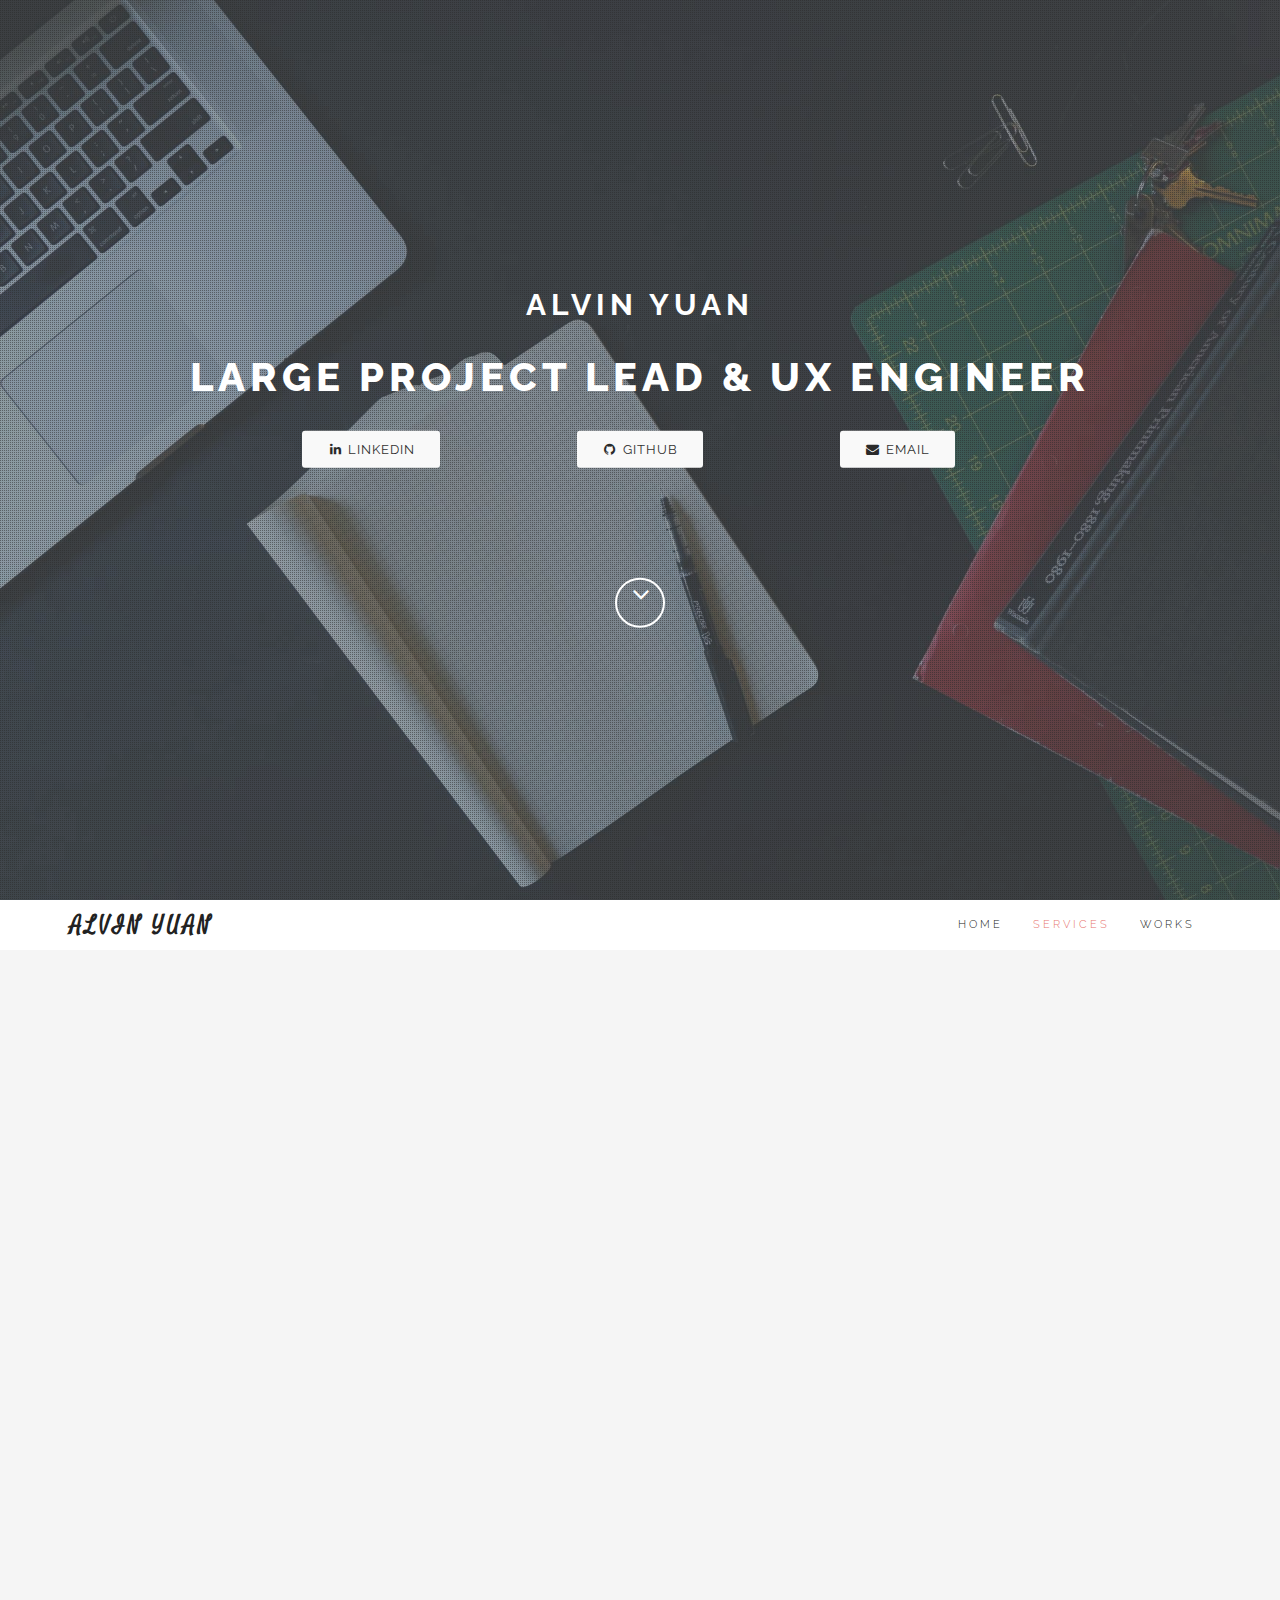
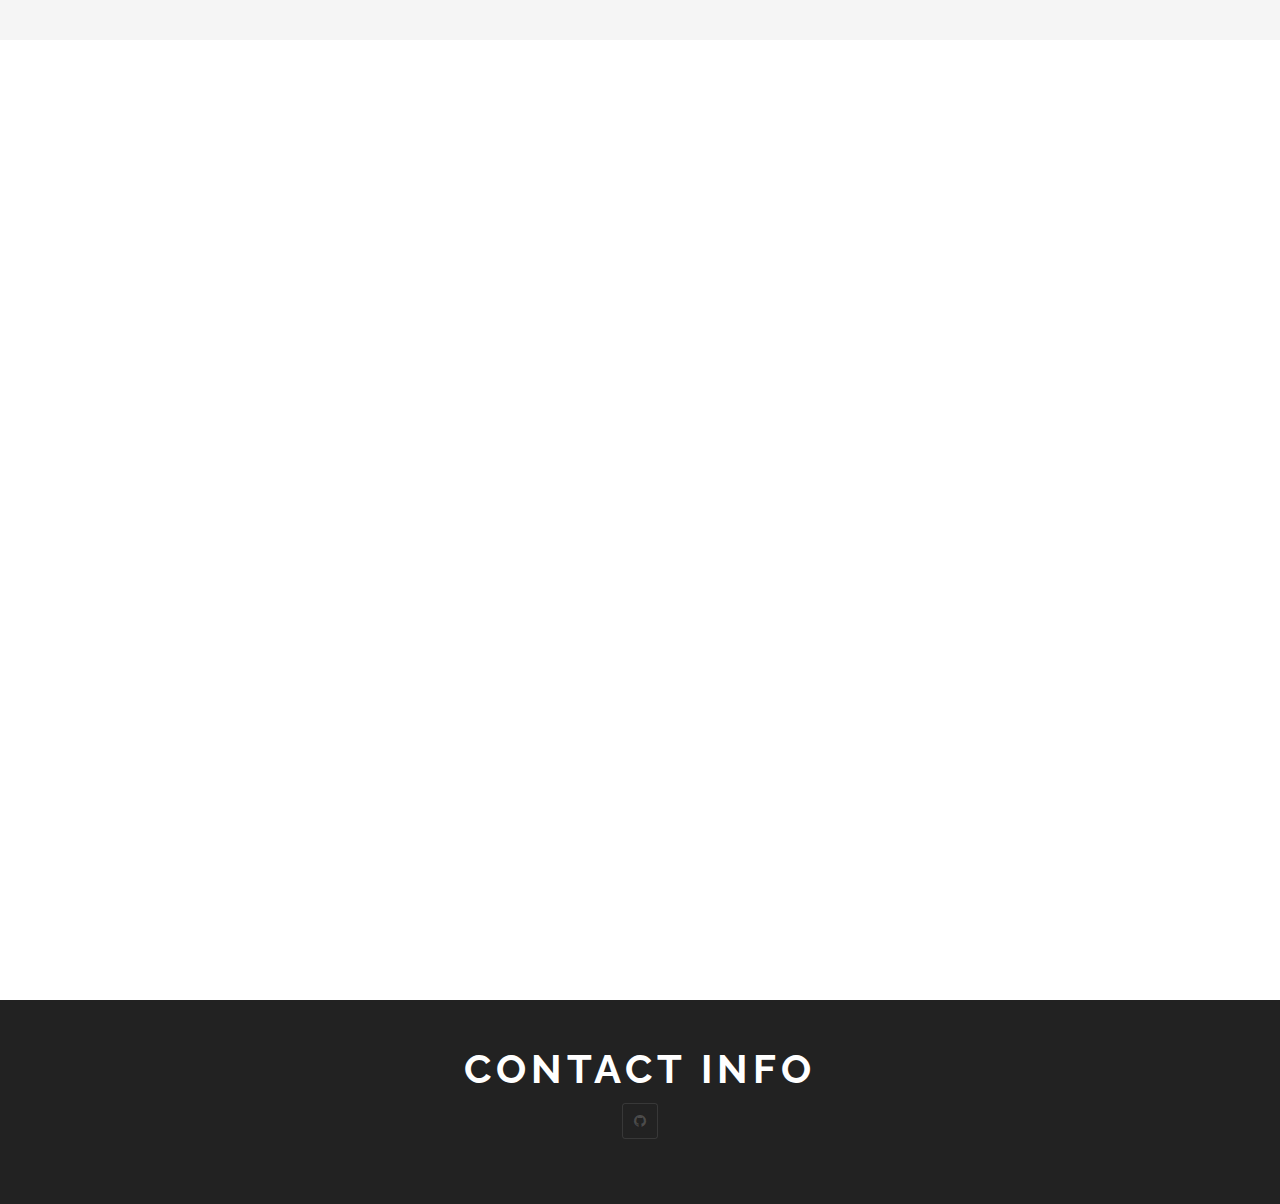
==== commit 493accc4: "feat: change grid system" ====
--- a/portfolio/port.html
+++ b/portfolio/port.html
@@ -222,28 +222,28 @@
             
             <div class="row">
                 
-                <div class="col-xs-12 col-sm-4 col-md-4">
+                <div class="col-xs-12 col-sm-6 col-md-4">
                     <a target="_blank" href="http:www.tubbi.net/en">
 	                    <div class="grid wow zoomIn">
 	                        <figure class="effect-bubba">
 	                            <img src="img/tubbi_logo.jpg" alt="tubbi-logo"/>
 	                            <figcaption>
-	                                <h2><span>Tubbi</span></h2>
-	                                <p class="proj-text">Single Page App using AngularJS and PHP</p>
+	                                <h2><span class="proj-title">Tubbi</span></h2>
+	                                <p class="proj-text">Single Page App using AngularJS & PHP</p>
 	                            </figcaption>			
 	                        </figure>
 	                    </div>
                     </a>
                 </div>
 
-                <div class="col-xs-12 col-sm-4 col-md-4">
+                <div class="col-xs-12 col-sm-6 col-md-4">
             		<a target="_blank" href="resume/resume.html">
 	                    <div class="grid wow zoomIn">
 	                        <figure class="effect-bubba">
 	                            <img src="img/interactive-res.jpg" alt="img01"/>
 	                            <figcaption>
-	                                <h2>Interactive <span>Resume</span></h2>
-	                                <p class="proj-text">Built using jQuery and CSS</p>
+	                                <h2 class="proj-title">Interactive <span class="proj-title">Resume</span></h2>
+	                                <p class="proj-text">Built using jQuery & CSS</p>
 	                            </figcaption>			
 	                        </figure>
 	                    </div>
@@ -251,13 +251,13 @@
                     
                 </div>
                 
-                <div class="col-xs-12 col-sm-4 col-md-4">
+                <div class="col-xs-12 col-sm-6 col-md-4">
             		<a target="_blank" href="arcade/arcade.html">
 	                    <div class="grid wow zoomIn">
 	                        <figure class="effect-bubba">
 	                            <img src="img/arcade.jpg" alt="img01"/>
 	                            <figcaption>
-	                                <h2>Arcade <span>Game</span></h2>
+	                                <h2 class="proj-title">Arcade <span class="proj-title">Game</span></h2>
 	                                <p class="proj-text">Twist on Classic Frogger Game</p>
 	                            </figcaption>			
 	                        </figure>
@@ -265,13 +265,13 @@
                 	</a>  
                 </div>
                 
-                <div class="col-xs-12 col-sm-4 col-md-4">
+                <div class="col-xs-12 col-sm-6 col-md-4">
             		<a target="_blank" href="optimize/optimize.html">
 	                    <div class="grid wow zoomIn">
 	                        <figure class="effect-bubba">
 	                            <img src="img/optimize.jpg" alt="img01"/>
 	                            <figcaption>
-	                                <h2>Website <span>Optimization</span></h2>
+	                                <h2 class="proj-title">Website <span class="proj-title">Optimization</span></h2>
 	                                <p class="proj-text">Improve loading times for mobile using CSS techniques</p>
 	                            </figcaption>			
 	                        </figure>
@@ -280,14 +280,14 @@
                     
                 </div>
                 
-                <div class="col-xs-12 col-sm-4 col-md-4">
+                <div class="col-xs-12 col-sm-6 col-md-4">
             		<a target="_blank" href="map/map.html">
 	                    <div class="grid wow zoomIn">
 	                        <figure class="effect-bubba">
 	                            <img src="img/map.jpg" alt="img01"/>
 	                            <figcaption>
-	                                <h2>Neighborhood <span>Map</span></h2>
-	                                <p class="proj-text">Using KnockoutJS and Yelp API to show landmarks</p>
+	                                <h2 class="proj-title">Neighborhood <span class="proj-title">Map</span></h2>
+	                                <p class="proj-text">Using KnockoutJS & Yelp API to show landmarks</p>
 	                            </figcaption>			
 	                        </figure>
 	                    </div>
@@ -295,13 +295,13 @@
                     
                 </div>
                 
-                <div class="col-xs-12 col-sm-4 col-md-4">
+                <div class="col-xs-12 col-sm-6 col-md-4">
             		<a target="_blank" href="feedreader/feedreader.html">
                     <div class="grid wow zoomIn">
                         <figure class="effect-bubba">
                             <img src="img/jasmine.jpg" alt="img01"/>
                             <figcaption>
-                                <h2>Feed Reader <span>Testing</span></h2>
+                                <h2 class="proj-title">Feed Reader <span class="proj-title">Testing</span></h2>
                                 <p class="proj-text">Jasmine JS to create tests against an application</p>
                             </figcaption>			
                         </figure>
--- a/portfolio/assets/css/style.css
+++ b/portfolio/assets/css/style.css
@@ -996,12 +996,16 @@
     }
 
     .proj-text{
-    	font-size: 8px;
+    	font-size: 6px;
+    }
+
+    .proj-title{
+    	font-size: 6px;
     }
 
     .scroll-down{
     	margin-top: 30px;
     	bottom: 10px; 
     }
-}
-
+
+
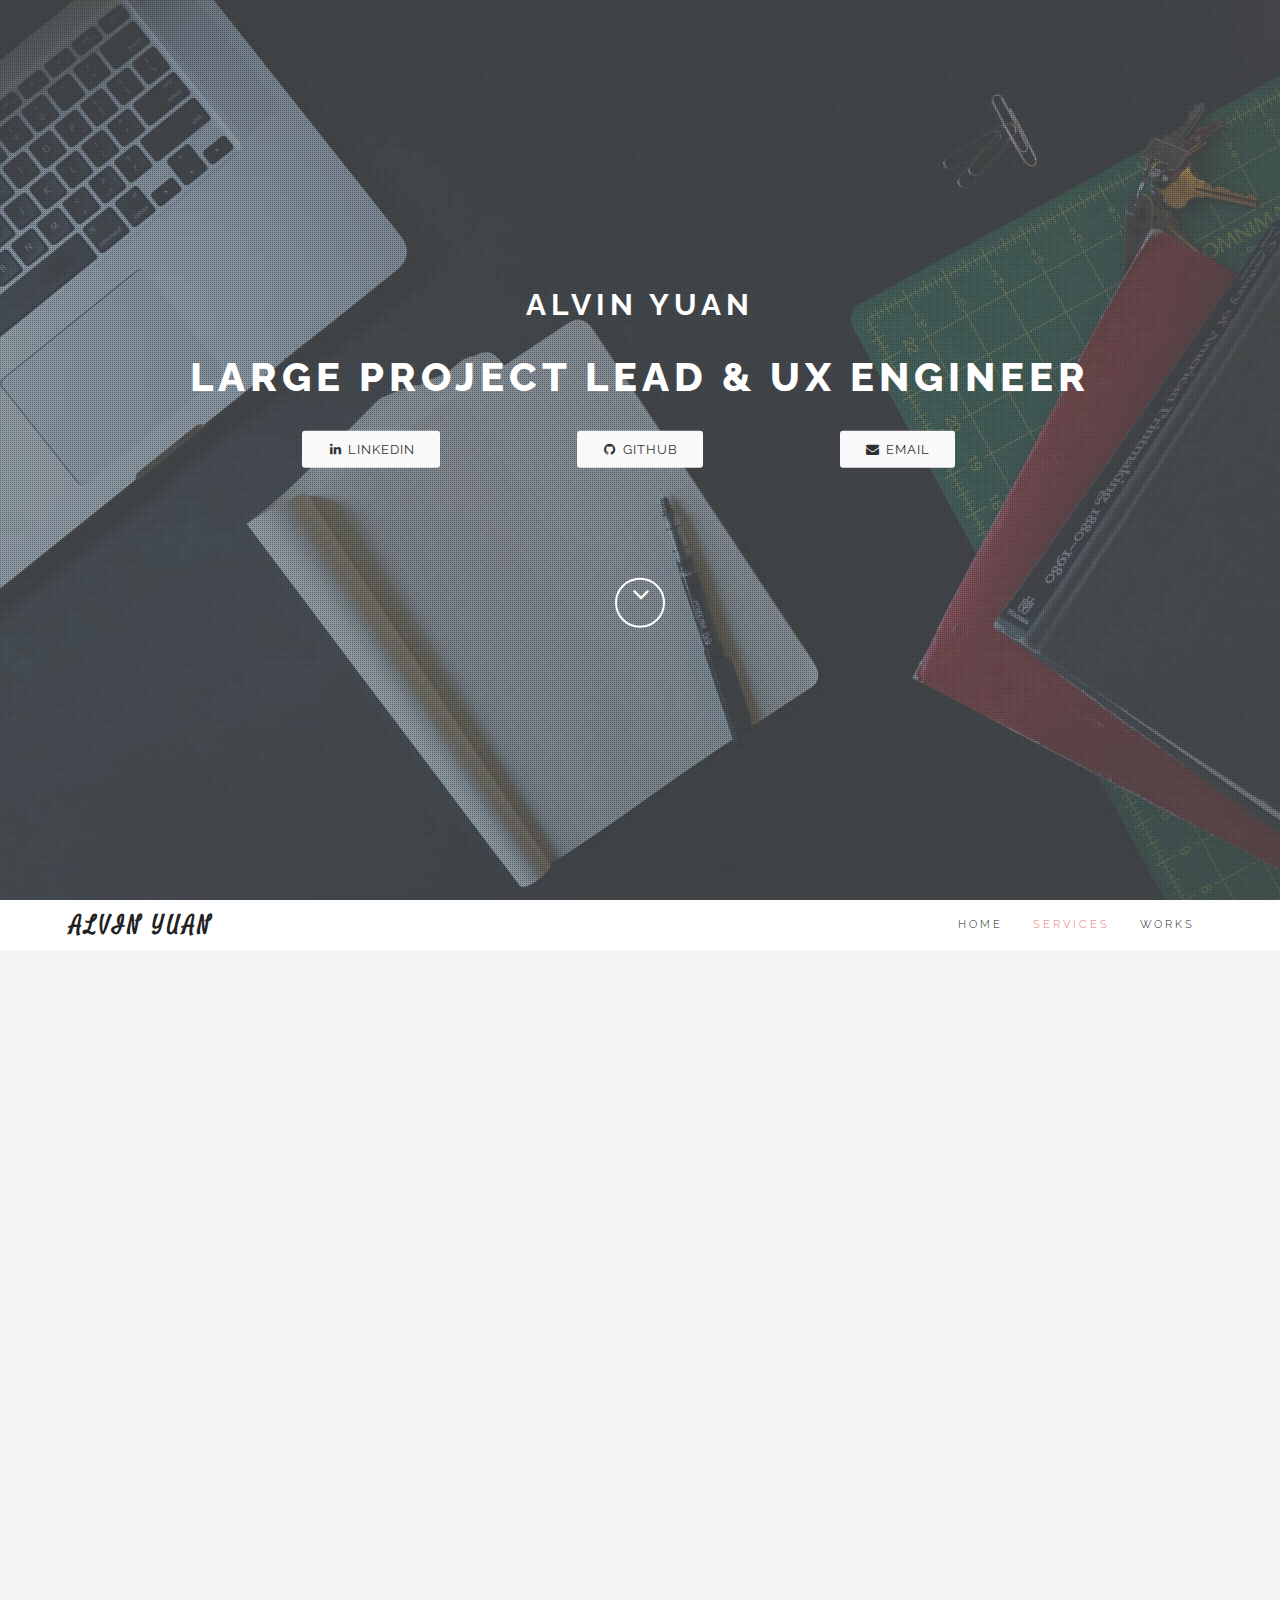
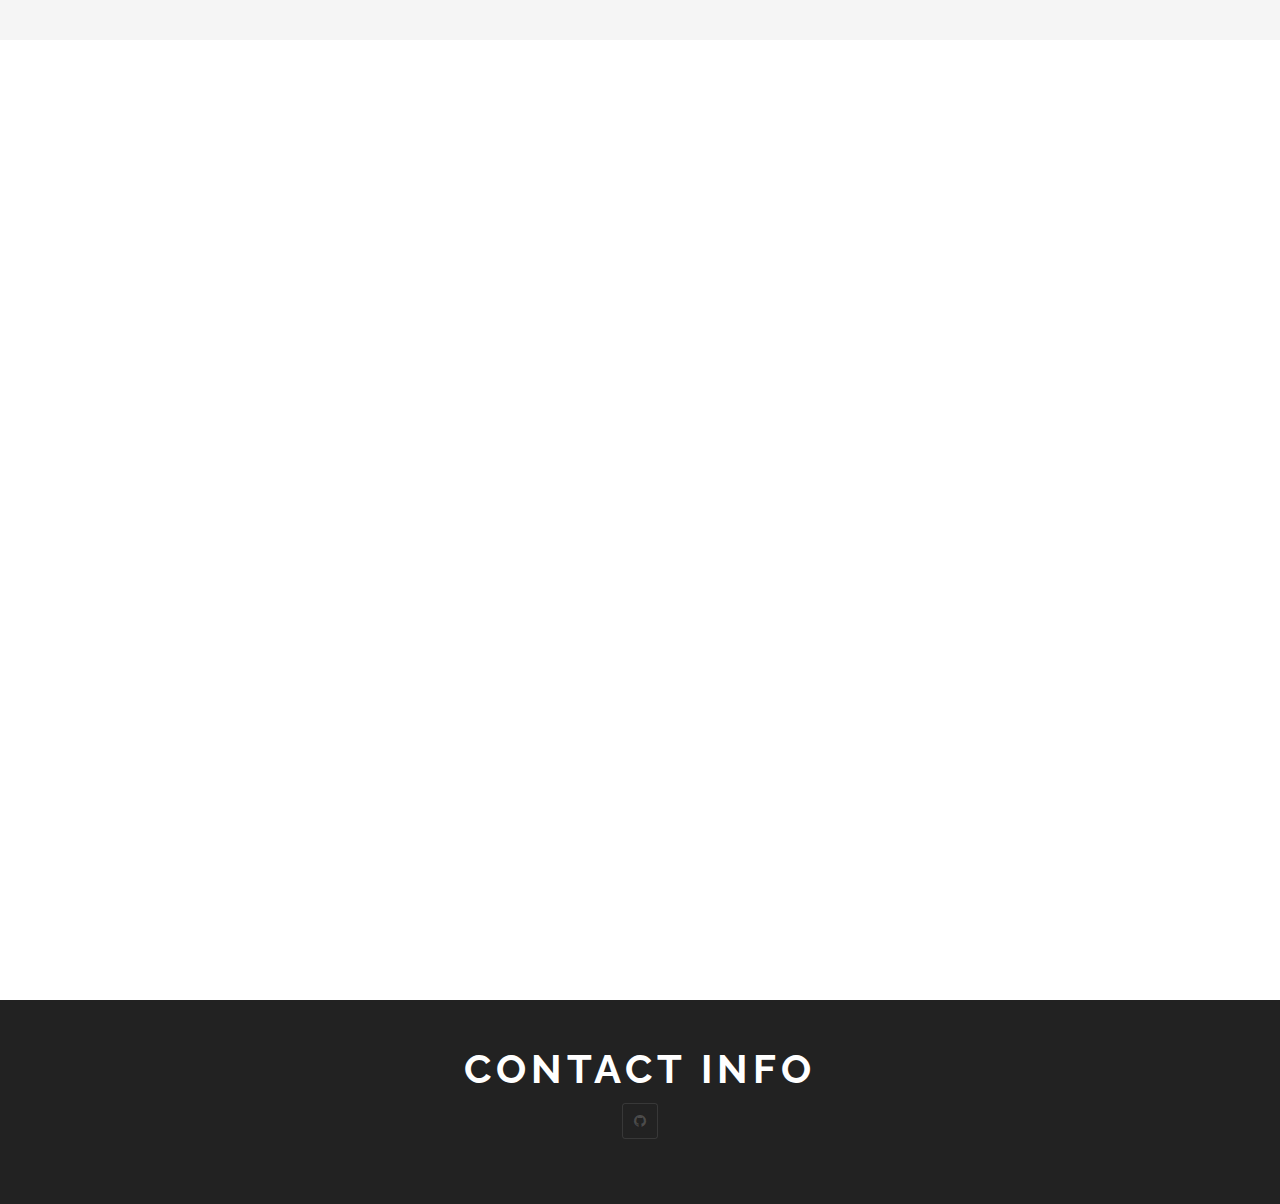
==== commit 8eb0b654: "fix: link" ====
--- a/portfolio/port.html
+++ b/portfolio/port.html
@@ -223,7 +223,7 @@
             <div class="row">
                 
                 <div class="col-xs-12 col-sm-6 col-md-4">
-                    <a target="_blank" href="http:www.tubbi.net/en">
+                    <a target="_blank" href="http://www.tubbi.net/en">
 	                    <div class="grid wow zoomIn">
 	                        <figure class="effect-bubba">
 	                            <img src="img/tubbi_logo.jpg" alt="tubbi-logo"/>
--- a/portfolio/assets/css/style.css
+++ b/portfolio/assets/css/style.css
@@ -995,13 +995,10 @@
 		text-align: center; 
     }
 
-    .proj-text{
-    	font-size: 6px;
-    }
-
-    .proj-title{
-    	font-size: 6px;
-    }
+   .grid figure p {
+		letter-spacing: 1px;
+		font-size: 45%;
+	}	
 
     .scroll-down{
     	margin-top: 30px;
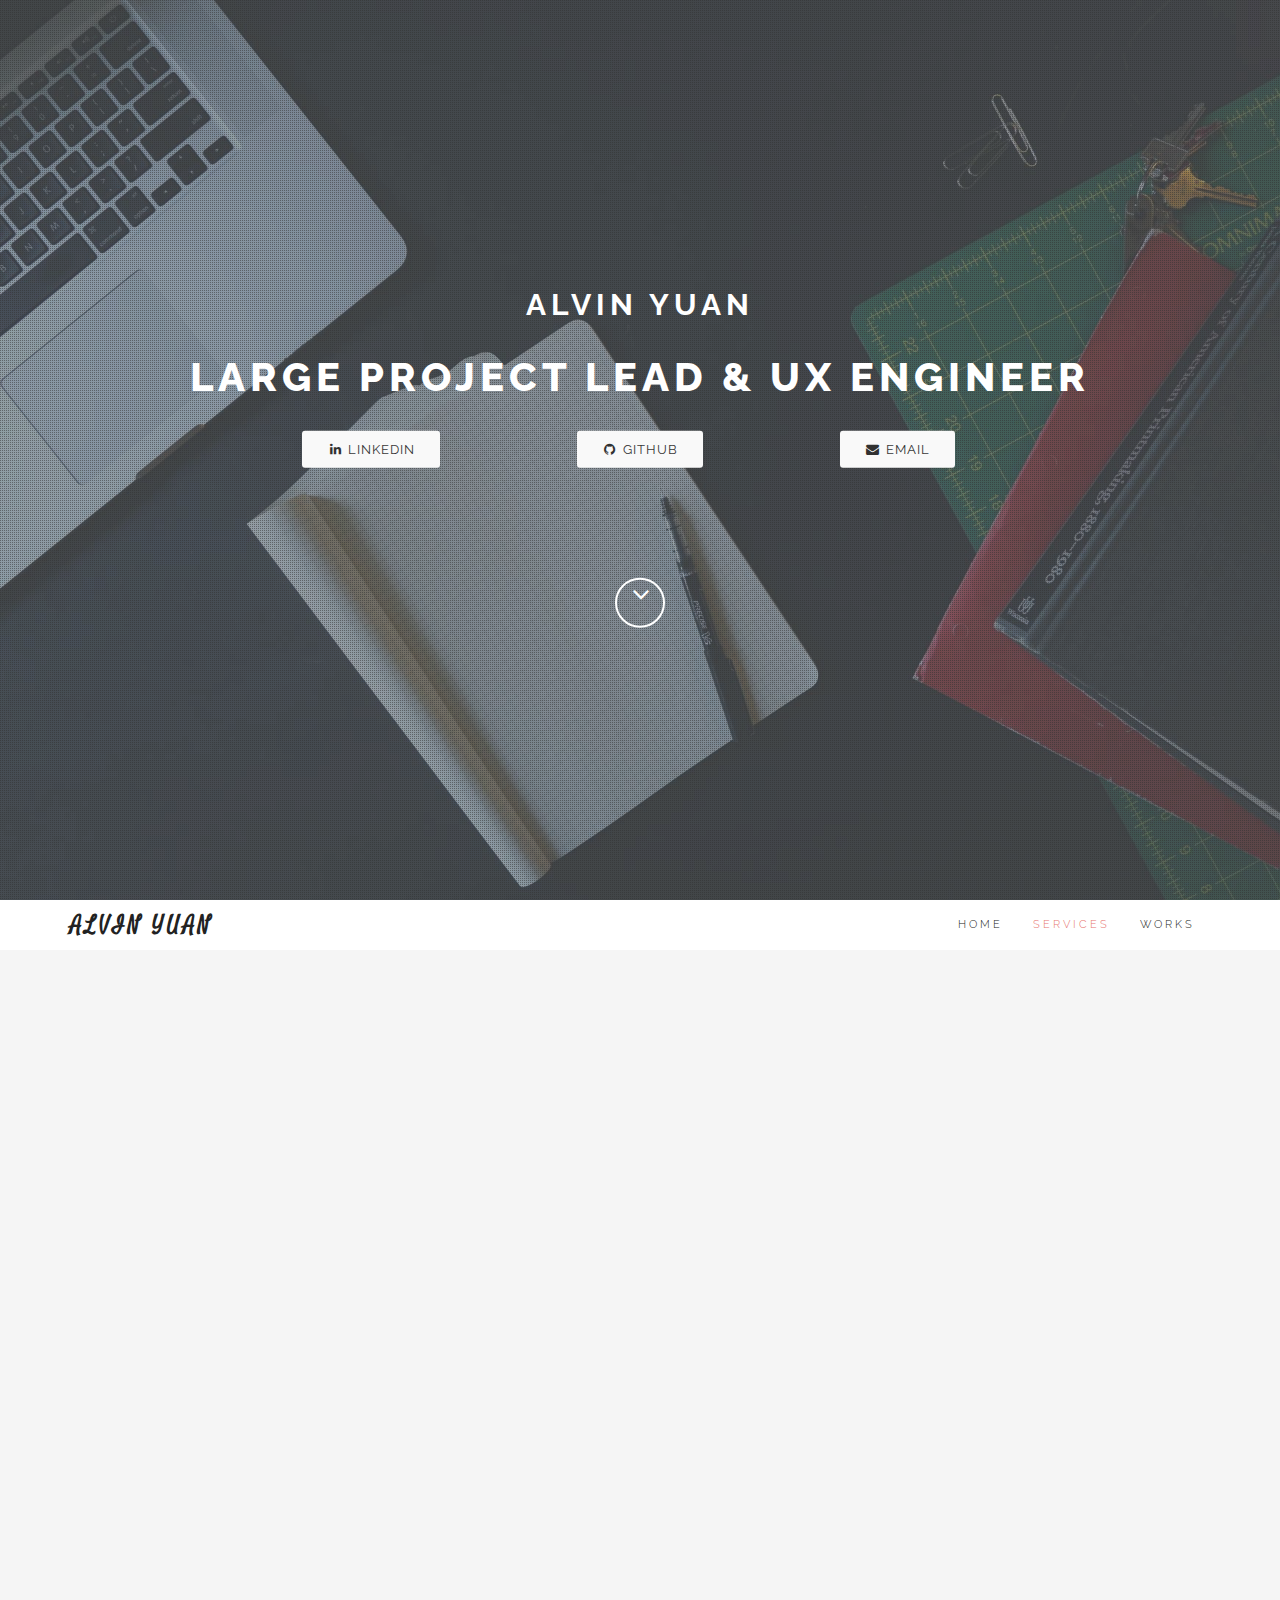
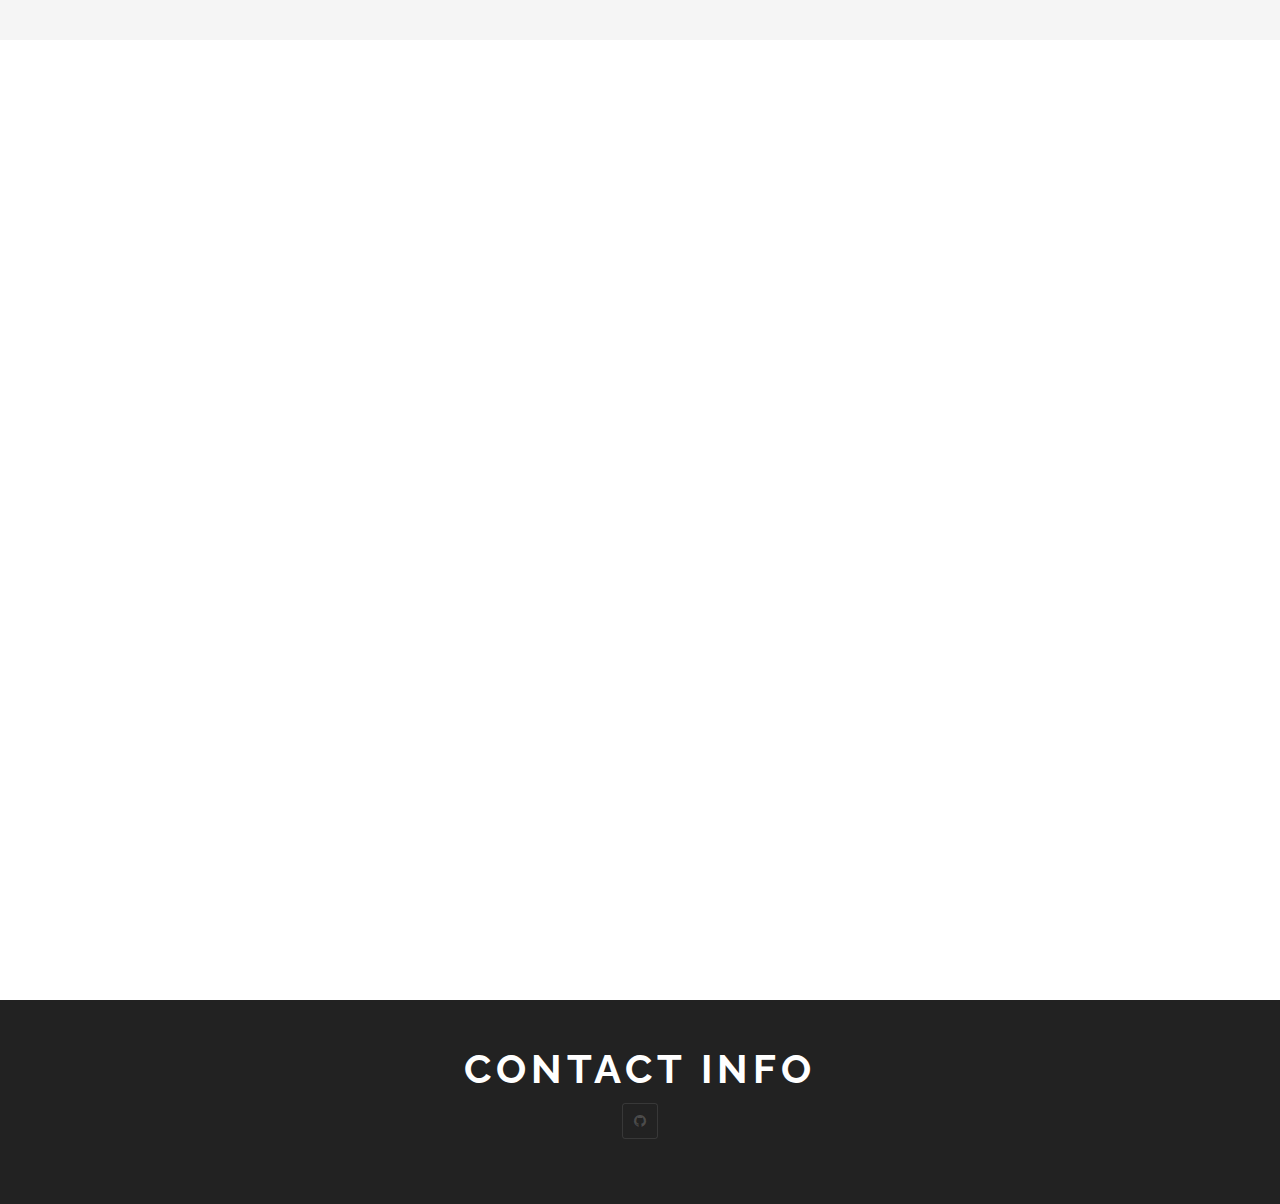
==== commit 6ba2c545: "feat: update portfolio" ====
--- a/portfolio/port.html
+++ b/portfolio/port.html
@@ -223,7 +223,7 @@
             <div class="row">
                 
                 <div class="col-xs-12 col-sm-6 col-md-4">
-                    <a target="_blank" href="http://www.tubbi.net/en">
+                    <a href="http://www.tubbi.net/en" target="_blank" >
 	                    <div class="grid wow zoomIn">
 	                        <figure class="effect-bubba">
 	                            <img src="img/tubbi_logo.jpg" alt="tubbi-logo"/>
--- a/portfolio/assets/css/style.css
+++ b/portfolio/assets/css/style.css
@@ -995,10 +995,9 @@
 		text-align: center; 
     }
 
-   .grid figure p {
-		letter-spacing: 1px;
-		font-size: 45%;
-	}	
+	.proj-text{
+		display: none;
+	}
 
     .scroll-down{
     	margin-top: 30px;
